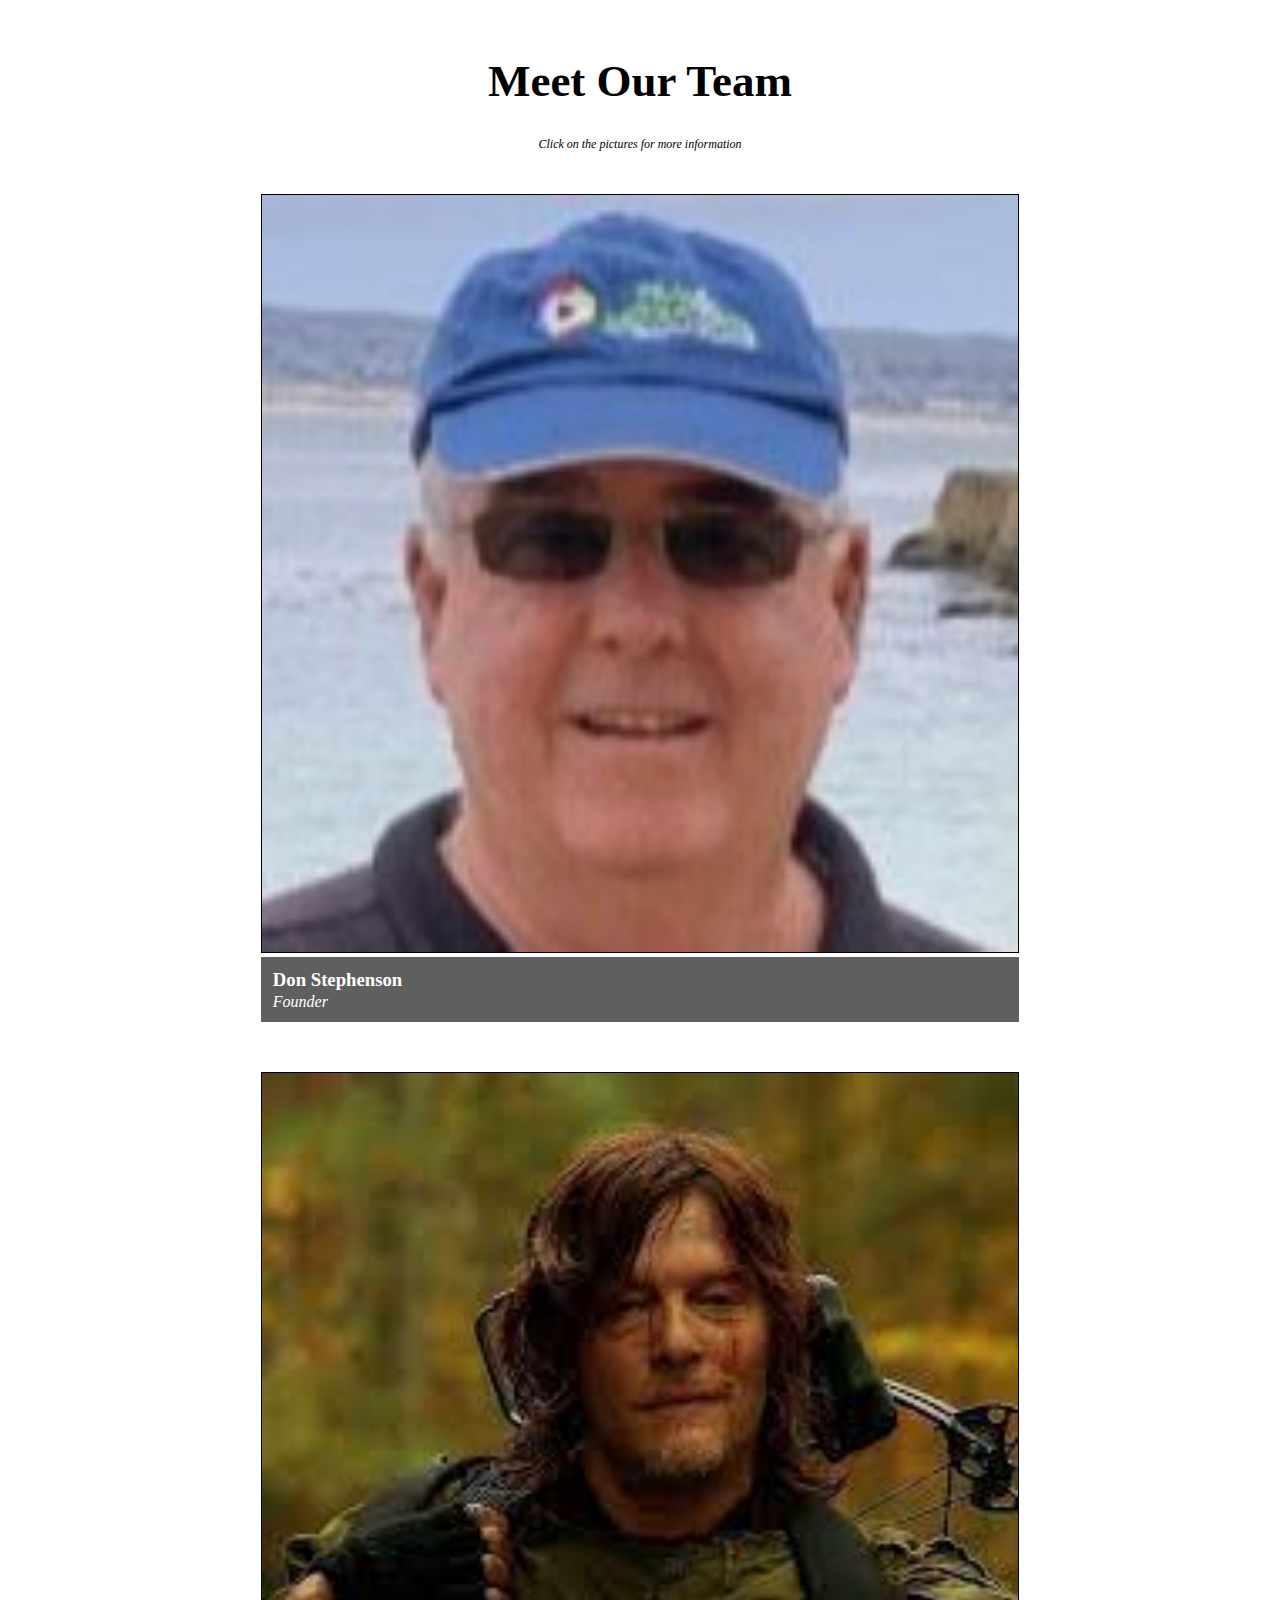
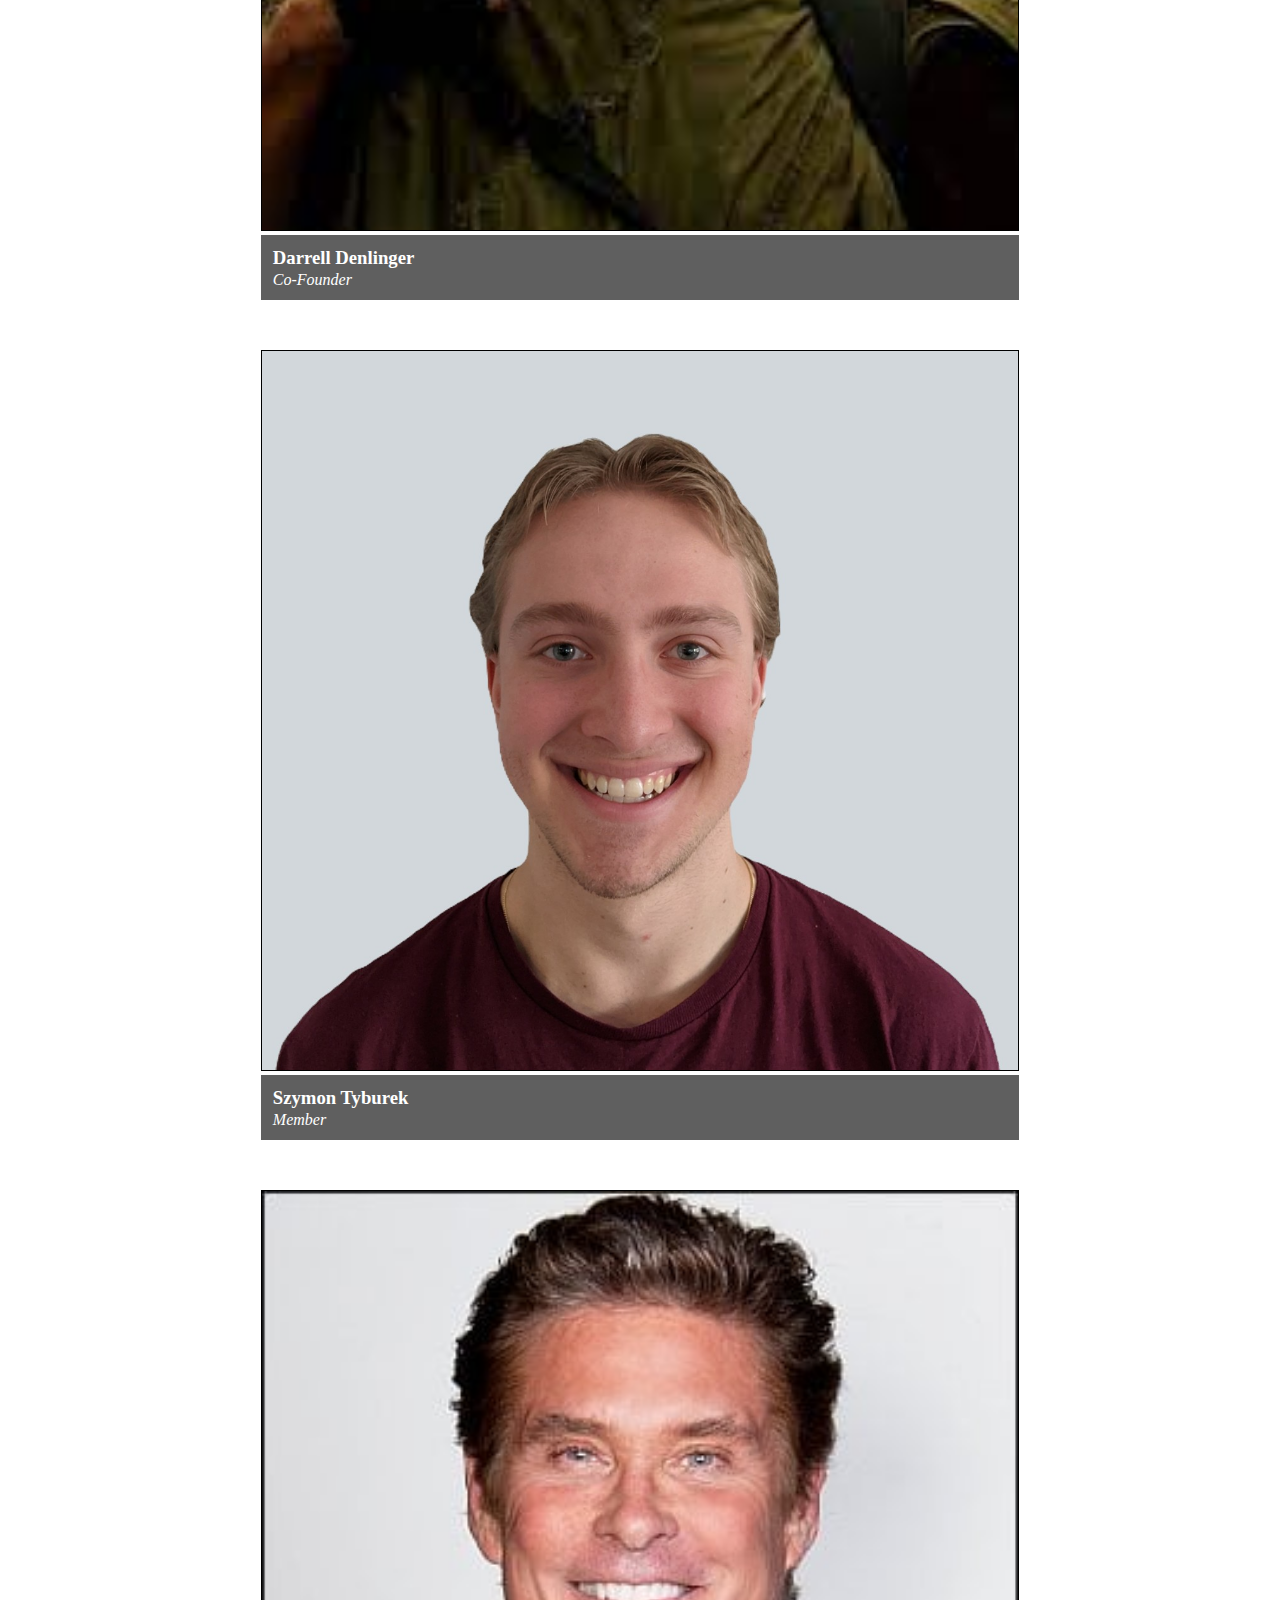
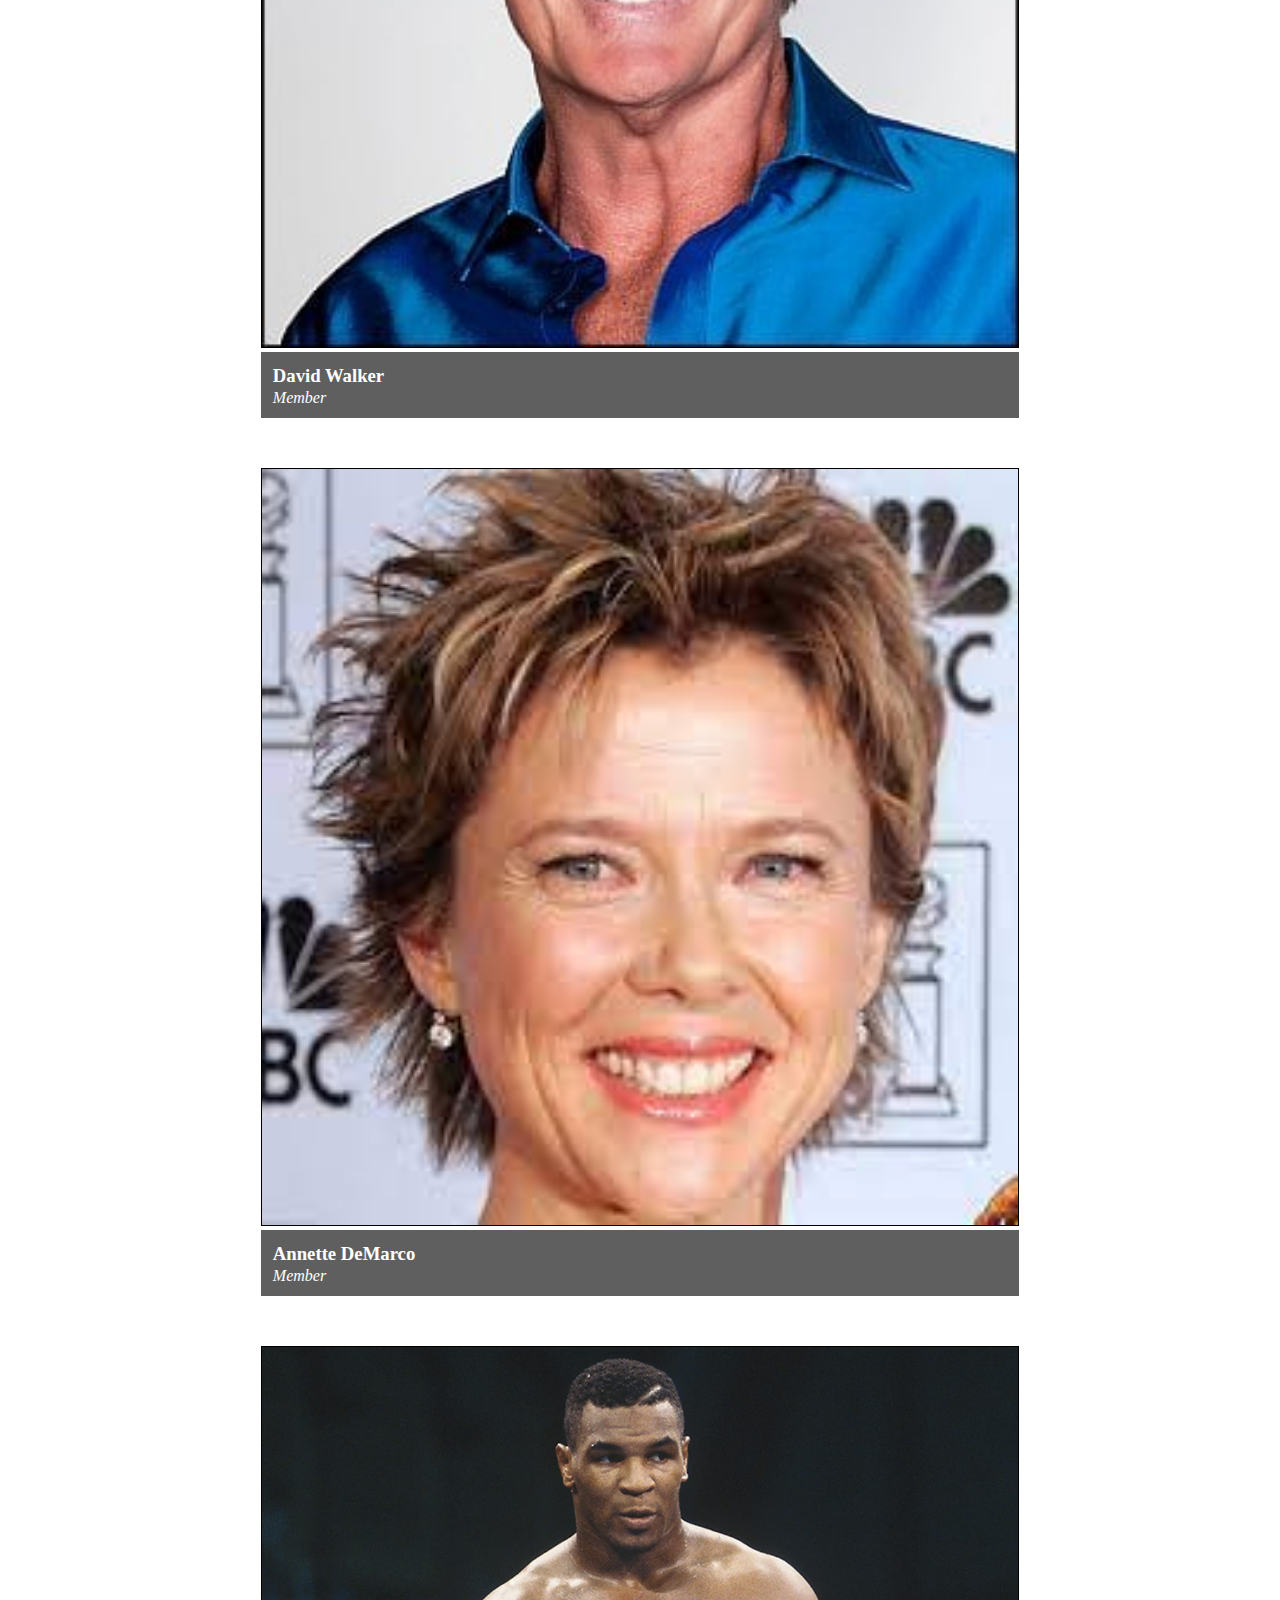
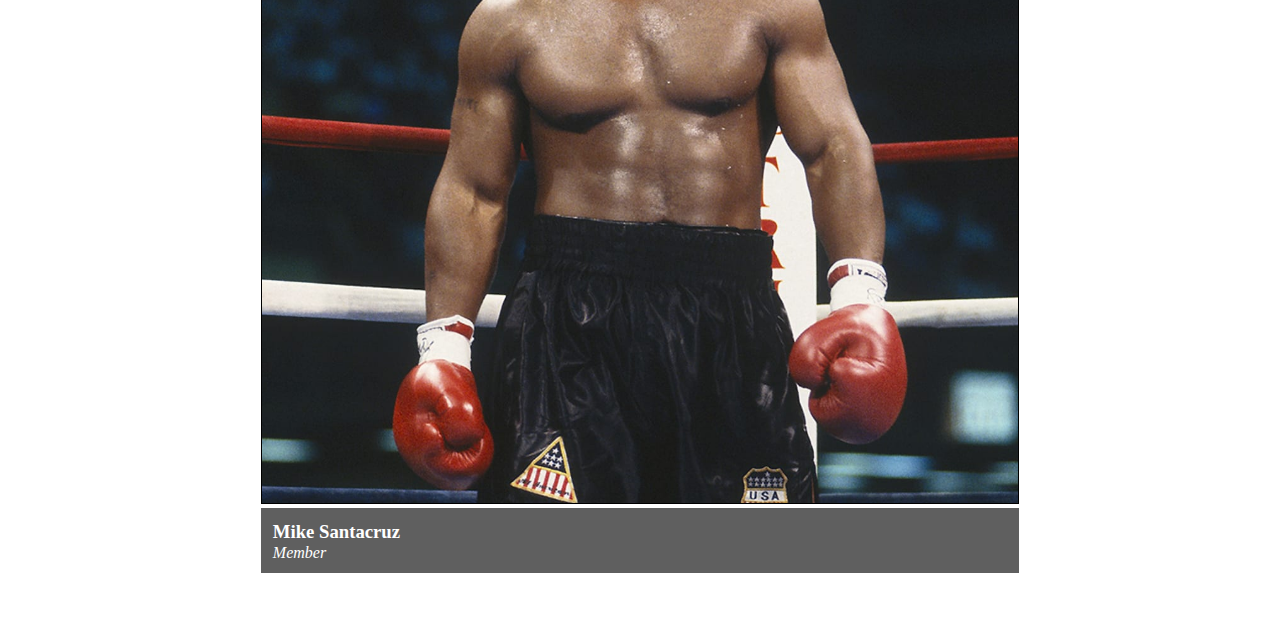
==== index.html @ 4d4e944c "updated format for small screen devices and added more members" ====
<!DOCTYPE html>
<html lang="en">
<head>
  <meta charset="UTF-8">
  <meta name="viewport" content="width=device-width, initial-scale=1.0">
  <meta http-equiv="X-UA-Compatible" content="ie=edge">
  <title>Modal</title>
  <link href="index.css" rel="stylesheet">
  <script defer src="index.js"></script>
</head>
<body>

  <section class="header">
    <h1>Meet Our Team</h1>
    <p>Click on the pictures for more information</p>
  </section>

  <section>
    <div class="container">
      <img data-modal-target="#don_s" src="don_s.jfif" alt="">
      <div class="banner">
        <h3>Don Stephenson</h3>
        <p>Founder</p>
      </div>
    </div>
    <div class="modal" id="don_s">
      <div class="modal-header">
        <button data-close-button type="button" class="close-button" name="button">&times;</button>
        <div class="title">Don Stephenson</div>
      </div>
      <div class="modal-body">
        <div class="img">
          <img src="don_s.jfif" alt="">
        </div>
        <p>My information technology experience includes both management and technical delivery, encompassing every significant deployment environment: mainframes, mini's, client/server, mobile devices, embedded systems and cloud services. I am a solution architect, full stack developer and hardware/software integration engineer. My coding experience encompasses proficiency in over 20 languages with high skill in C, C++, SQL and JavaScript. The scope of my project experience includes business, science, factory automation, retail,gi healthcare, biomedical and entertainment domains.</p>
        <p>A few notable projects and achievements include:</p>
          <ul>
            <li>Architect, lead developer and project manager of the Kelly Blue Book web site.</li>
            <li>Architect, coder and integration engineer of an electronic health records system for a U.S hospital.</li>
            <li>Architect and developer of a mobile police reporting application for a major U,S, city.</li>
            <li>Framework integration engineer on procurement management system for county of Orange, CA.</li>
            <li>Solution architect and signal processing engineer on AI based automated sonar attendant.</li>
          </ul>
      </div>
    </div>
    <div id="overlay"></div>
  </section>

  <section>
    <div class="container">
      <img data-modal-target="#darrell_d" src="darrell_d.jpg" alt="">
      <div class="banner">
        <h3>Darrell Denlinger</h3>
        <p>Co-Founder</p>
      </div>
    </div>
    <div class="modal" id="darrell_d">
      <div class="modal-header">
        <button data-close-button type="button" class="close-button" name="button">&times;</button>
        <div class="title">Darrell Denlinger</div>
      </div>
      <div class="modal-body">
        <div class="img">
          <img src="darrell_d.jpg" alt="">
        </div>
        <p>A veteran of the software industry, I have worked at the smallest startups and the largest corporations and everything in between. I love technology but I also love solving business problems. The most fun is in the application of the right tools to solve a busines-critical problem and having impact on the business.</p>
        <p>In my previous job at Netflix I was a developer and manager of the team that built the automated encoding platform. We were responsible for most of the media processing at Netflix and the storage for that data. This work was high scale in many dimensions, and mission critical, so it had to be robust.</p>
        <p>I have also worked in diverse areas such as digital mapping, astronomy, advertising, software tools, legal document search and network monitoring. I prefer breadth over depth, but I also never reach my limit of learning enjoyment in any area.</p>
      </div>
    </div>
    <div id="overlay"></div>
  </section>

  <section>
    <div class="container">
      <img data-modal-target="#szymon_t" src="szymon_t.jpg" alt="">
      <div class="banner">
        <h3>Szymon Tyburek</h3>
        <p>Member</p>
      </div>
    </div>
    <div class="modal" id="szymon_t">
      <div class="modal-header">
        <button data-close-button type="button" class="close-button" name="button">&times;</button>
        <div class="title">Szymon Tyburek</div>
      </div>
      <div class="modal-body">
        <div class="img">
          <img src="szymon_t.jpg" alt="">
        </div>
        <p>Hi! I’m Szymon, a recent graduate looking to step foot in the software industry. I graduated with a Certificate in Computer Programming and an Associate of General Studies from Yavapai Community College in March 2023.</p>
        <p>My studies began with the hope of finding a profession I enjoy and am passionate about. Since then, I have been committed to improving my programming skills, and I aim to find a job along the way.</p>
        <p>I’m well versed in various frontend and backend technologies. Since I graduated, I have been focusing on Python, HTML, and CSS. If you’d like to learn more about me and the technical projects I have worked on, take a look at my portfolio: <a href="https://www.szymontyburek.com/" target="newWindow">https://www.szymontyburek.com/</a></p>
      </div>
    </div>
    <div id="overlay"></div>
  </section>

  <section>
    <div class="container">
      <img data-modal-target="#david_w" src="david_w.jpg" alt="">
      <div class="banner">
        <h3>David Walker</h3>
        <p>Member</p>
      </div>
    </div>
    <div class="modal" id="david_w">
      <div class="modal-header">
        <button data-close-button type="button" class="close-button" name="button">&times;</button>
        <div class="title">David Walker</div>
      </div>
      <div class="modal-body">
        <div class="img">
          <img src="david_w.jpg" alt="">
        </div>
        <p>David Walker is one of the original pioneers of the global coworking movement and has been a leader in the industry for 15 years. Two years before WeWork was founded, David co-founded and co-operated one of the first 50 coworking spaces in the world in 2008 in Austin. Today there are 26,000+ spaces globally.</p>
        <p>Currently, David holds multiple roles: Founding Partner of OpenWork Agency, a future of work consultancy for hybrid organizations; Chief Collaboration Officer at CoworkingConsulting.com, a coworking consultancy helping entrepreneurs & real estate developers build coworking spaces; Board Member/Co-Founder of xCommunity.org, a hub for AI enthusiasts; and, most recently, Director of Coworking for Solospace.org, a metaverse platform. For more information on the various projects/initiatives he is involved in, visit <a href="https://davidhwalker.com/" target="newWindow">davidhwalker.com.</a></p>
        <p>Born and raised in the Lonestar State and a graduate of The University of Texas at Austin, Walker has spent most of his life there, but has also lived throughout Mexico, and is now settled in Prescott, Arizona with his wife and two sons.  His personal mission is to help evolve outdated models of work into dynamic ecosystems of collaboration. </p>
      </div>
    </div>
    <div id="overlay"></div>
  </section>

  <section>
    <div class="container">
      <img data-modal-target="#annette_d" src="annette_d.jpg" alt="">
      <div class="banner">
        <h3>Annette DeMarco</h3>
        <p>Member</p>
      </div>
    </div>
    <div class="modal" id="annette_d">
      <div class="modal-header">
        <button data-close-button type="button" class="close-button" name="button">&times;</button>
        <div class="title">Annette DeMarco</div>
      </div>
      <div class="modal-body">
        <div class="img">
          <img src="annette_d.jpg" alt="">
        </div>
        <p>Lorem ipsum dolor sit amet, consectetur adipiscing elit, sed do eiusmod tempor incididunt ut labore et dolore magna aliqua. Ut enim ad minim veniam, quis nostrud exercitation ullamco laboris nisi ut aliquip ex ea commodo consequat. Duis aute irure dolor in reprehenderit in voluptate velit esse cillum dolore eu fugiat nulla pariatur. Excepteur sint occaecat cupidatat non proident, sunt in culpa qui officia deserunt mollit anim id est laborum.</p>
        <p>Lorem ipsum dolor sit amet, consectetur adipiscing elit, sed do eiusmod tempor incididunt ut labore et dolore magna aliqua. Ut enim ad minim veniam, quis nostrud exercitation ullamco laboris nisi ut aliquip ex ea commodo consequat. Duis aute irure dolor in reprehenderit in voluptate velit esse cillum dolore eu fugiat nulla pariatur. Excepteur sint occaecat cupidatat non proident, sunt in culpa qui officia deserunt mollit anim id est laborum.</p>
        <p>Lorem ipsum dolor sit amet, consectetur adipiscing elit, sed do eiusmod tempor incididunt ut labore et dolore magna aliqua. Ut enim ad minim veniam, quis nostrud exercitation ullamco laboris nisi ut aliquip ex ea commodo consequat. Duis aute irure dolor in reprehenderit in voluptate velit esse cillum dolore eu fugiat nulla pariatur. Excepteur sint occaecat cupidatat non proident, sunt in culpa qui officia deserunt mollit anim id est laborum.</p>
      </div>
    </div>
    <div id="overlay"></div>
  </section>

  <section>
    <div class="container">
      <img data-modal-target="#mike_s" src="mike_s.jpg" alt="">
      <div class="banner">
        <h3>Mike Santacruz</h3>
        <p>Member</p>
      </div>
    </div>
    <div class="modal" id="mike_s">
      <div class="modal-header">
        <button data-close-button type="button" class="close-button" name="button">&times;</button>
        <div class="title">Mike Santacruz</div>
      </div>
      <div class="modal-body">
        <div class="img">
          <img src="mike_s.jpg" alt="">
        </div>
        <p>Lorem ipsum dolor sit amet, consectetur adipiscing elit, sed do eiusmod tempor incididunt ut labore et dolore magna aliqua. Ut enim ad minim veniam, quis nostrud exercitation ullamco laboris nisi ut aliquip ex ea commodo consequat. Duis aute irure dolor in reprehenderit in voluptate velit esse cillum dolore eu fugiat nulla pariatur. Excepteur sint occaecat cupidatat non proident, sunt in culpa qui officia deserunt mollit anim id est laborum.</p>
        <p>Lorem ipsum dolor sit amet, consectetur adipiscing elit, sed do eiusmod tempor incididunt ut labore et dolore magna aliqua. Ut enim ad minim veniam, quis nostrud exercitation ullamco laboris nisi ut aliquip ex ea commodo consequat. Duis aute irure dolor in reprehenderit in voluptate velit esse cillum dolore eu fugiat nulla pariatur. Excepteur sint occaecat cupidatat non proident, sunt in culpa qui officia deserunt mollit anim id est laborum.</p>
        <p>Lorem ipsum dolor sit amet, consectetur adipiscing elit, sed do eiusmod tempor incididunt ut labore et dolore magna aliqua. Ut enim ad minim veniam, quis nostrud exercitation ullamco laboris nisi ut aliquip ex ea commodo consequat. Duis aute irure dolor in reprehenderit in voluptate velit esse cillum dolore eu fugiat nulla pariatur. Excepteur sint occaecat cupidatat non proident, sunt in culpa qui officia deserunt mollit anim id est laborum.</p>
      </div>
    </div>
    <div id="overlay"></div>
  </section>

</body>
</html>
---- index.css ----
h1{
  font-size: 45px;
  padding-top: 25px;
  text-align: center;
}

.header p{
  font-size: 12px;
  font-style: italic;
  text-align: center;
  padding-bottom: 30px;
}

*, *::after, *::before {
  box-sizing: border-box;
}

.container img{
  width: 100%;
  height: auto;
}

  img{
    border: 1px solid black;q
  }

.container {
  width: 60%;
  height: 60%;
  text-align: center;
  margin-left: auto;
  margin-right: auto;
  margin-bottom: 50px;
}

.banner {
  width: 100%;
  height: auto;
  text-align: left;
  line-height: 3px;
  padding: 3px 12px;
  color: white;
  background-color: #5f5f5f;
}

.banner p {
  font-style: italic;
}

.modal {
  position: fixed;
  top: 50%;
  left: 50%;
  transform: translate(-50%, -50%) scale(0);
  /*transform: translate(-50%, -50%);*/ /*delete after designing modal*/
  transition: 200ms ease-in-out;
  border: 1px solid black;
  border-radius: 10px;
  z-index: 10;
  background-color: white;
  width: 100%;
  overflow: auto;

  /*delete after designing modal
  max-height: 100%;
  overflow-y: auto;
  */
}

.modal.active {
  transform: translate(-50%, -50%) scale(1);
  max-height: 100%;
  overflow-y: auto;
}

.modal-header {
  padding: 10px 15px;
  text-align: center;
  z-index: 1;
  position: relative;
  padding-bottom: 18px;
}

.modal-header:before{
  content : "";
  position: absolute;
  left: 5%;
  bottom: 0;
  height: 1px;
  width: 90%;
  border-bottom: 2px solid black;
  margin-left: auto;
  margin-right: auto;
}

.modal-header .title {
  content: "";
  font-size: 30px;
  font-weight: bold;
}

.modal-header .close-button {
  cursor: pointer;
  border: none;
  outline: none;
  background: none;
  font-size: 65px;
  font-weight: bold;
}

.modal-body {
  padding: 10px 20px;
  line-height: 25px;
}

.modal-body .img{
  text-align: center;
  padding-top: 20px;
}

.img img{
  width: 50%;
  height: 50%;
}

#overlay {
  position: fixed;
  opacity: 0;
  transition: 200ms ease-in-out;
  top: 0;
  left: 0;
  right: 0;
  bottom: 0;
  background-color: rgba(0, 0, 0, .5);
  pointer-events: none;
}

#overlay.active {
  opacity: 1;
  pointer-events: all;
}
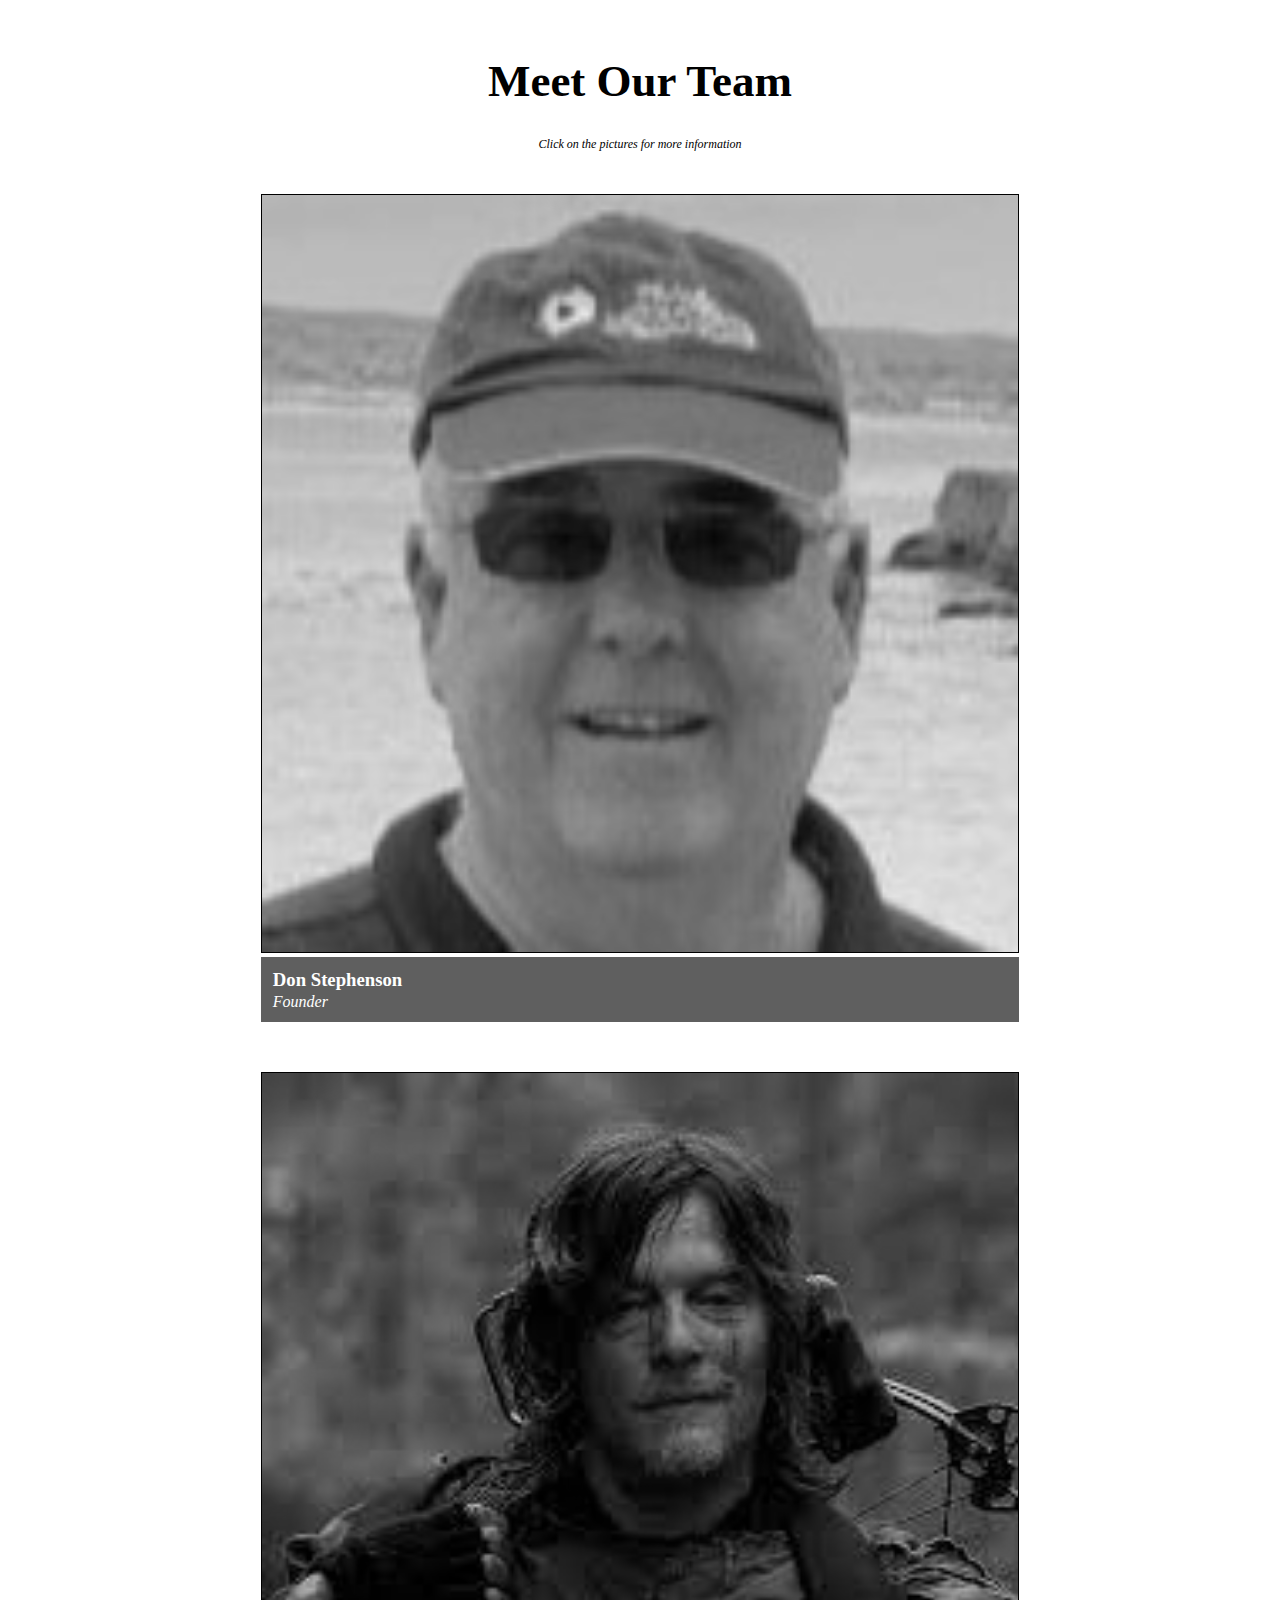
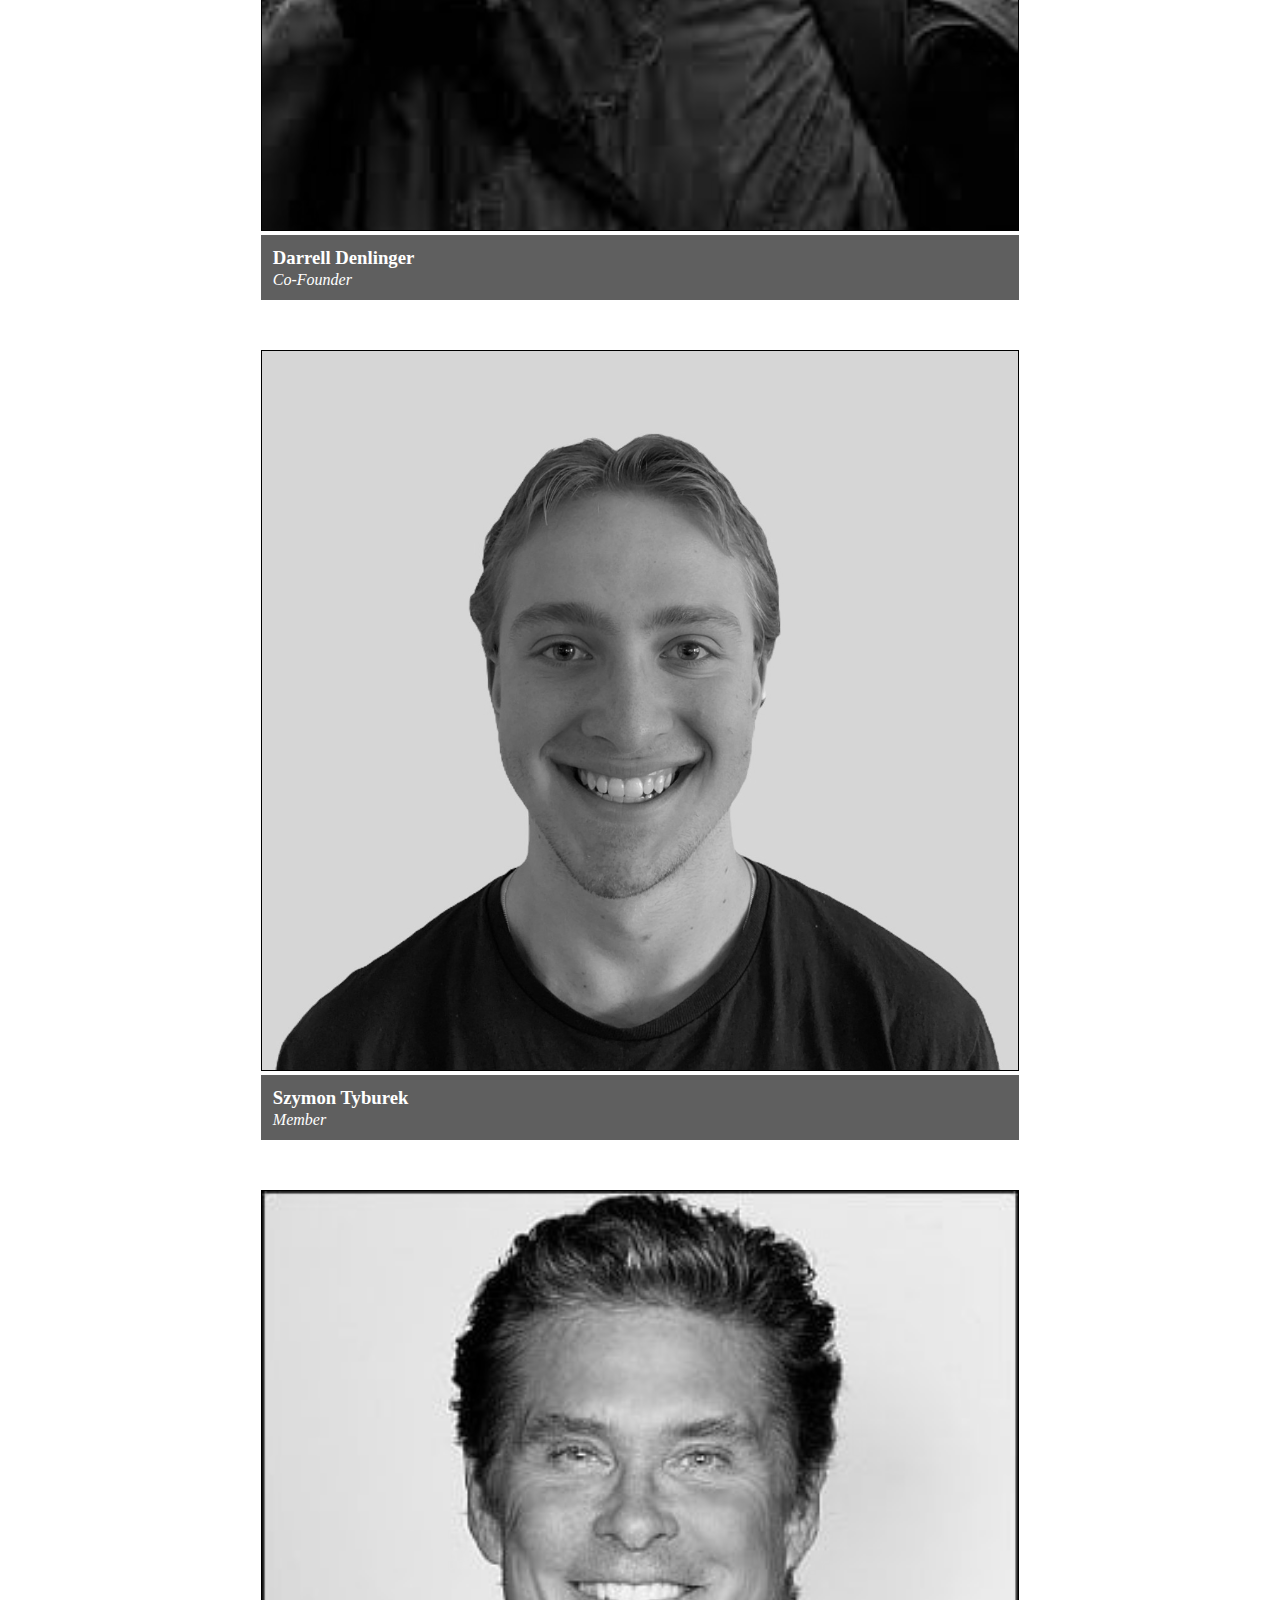
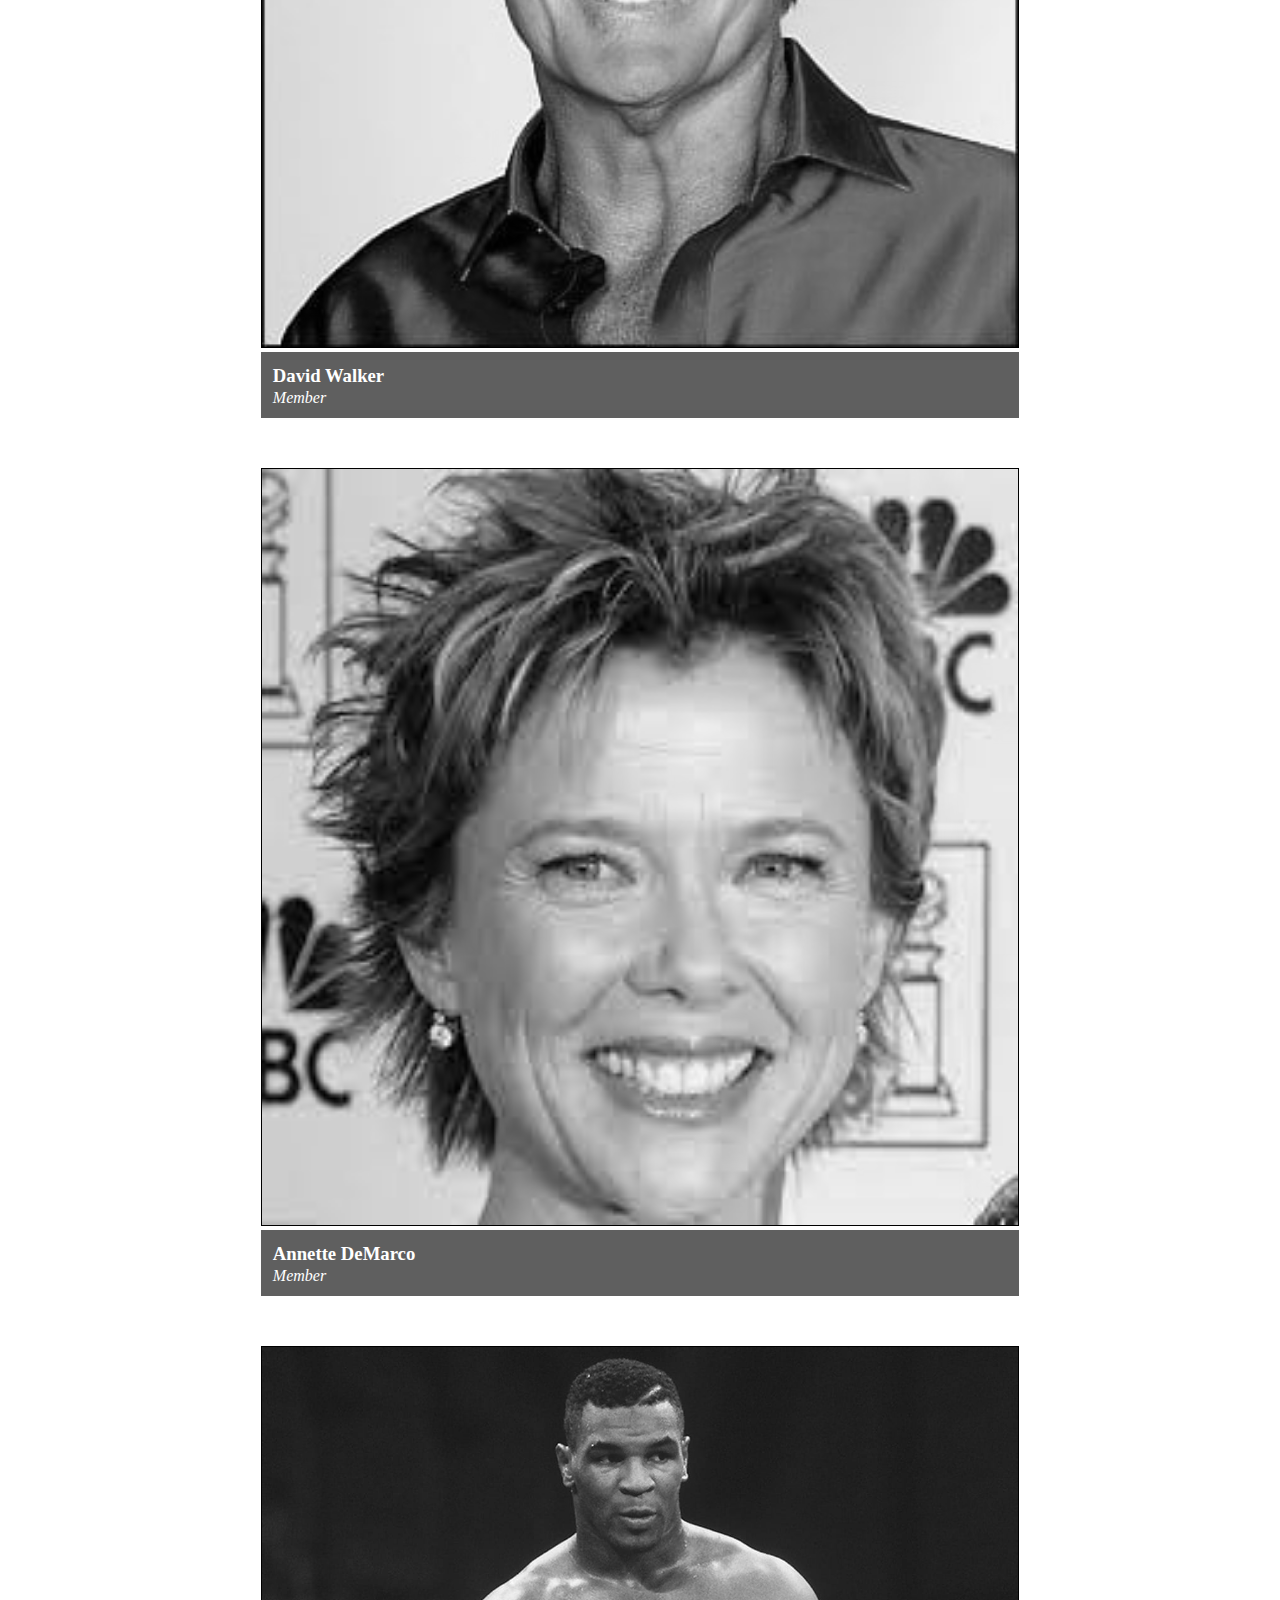
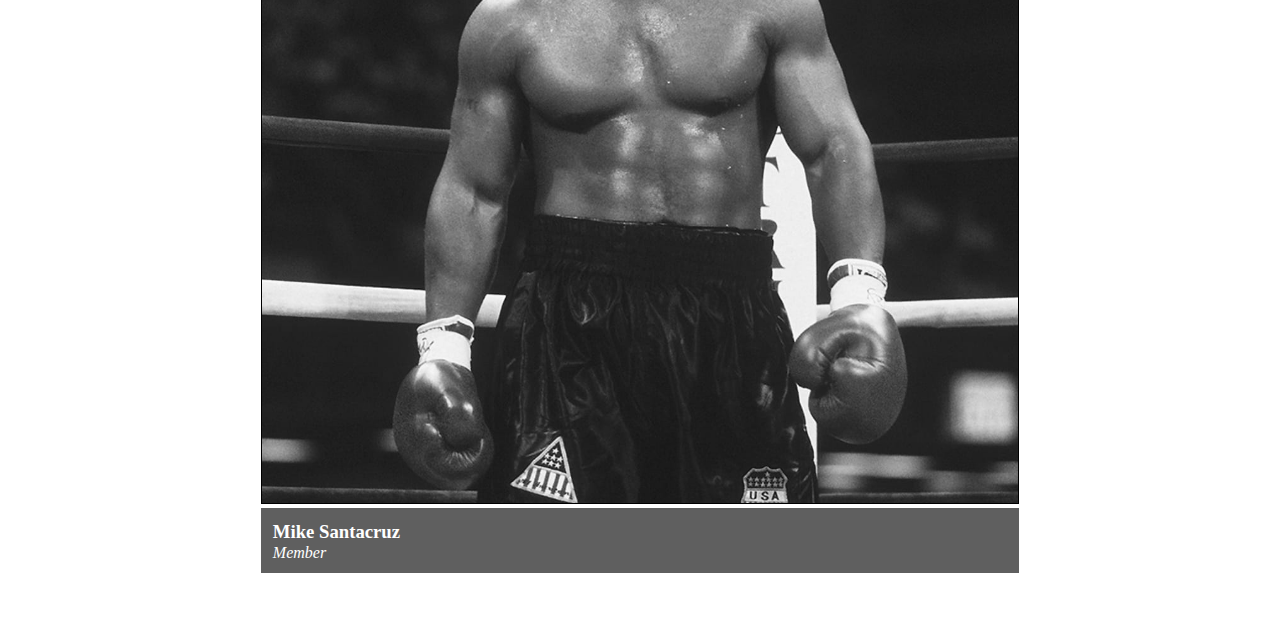
==== commit 69fe5433: "images are in black and white for the main page, and in color for the pop-ups" ====
--- a/index.html
+++ b/index.html
@@ -17,7 +17,7 @@
 
   <section>
     <div class="container">
-      <img data-modal-target="#don_s" src="don_s.jfif" alt="">
+      <img class="black&white" data-modal-target="#don_s" src="don_s.jfif" alt="">
       <div class="banner">
         <h3>Don Stephenson</h3>
         <p>Founder</p>
--- a/index.css
+++ b/index.css
@@ -18,6 +18,8 @@
 .container img{
   width: 100%;
   height: auto;
+  -webkit-filter: grayscale(100%); /* Safari 6.0 - 9.0 */
+  filter: grayscale(100%);
 }
 
   img{
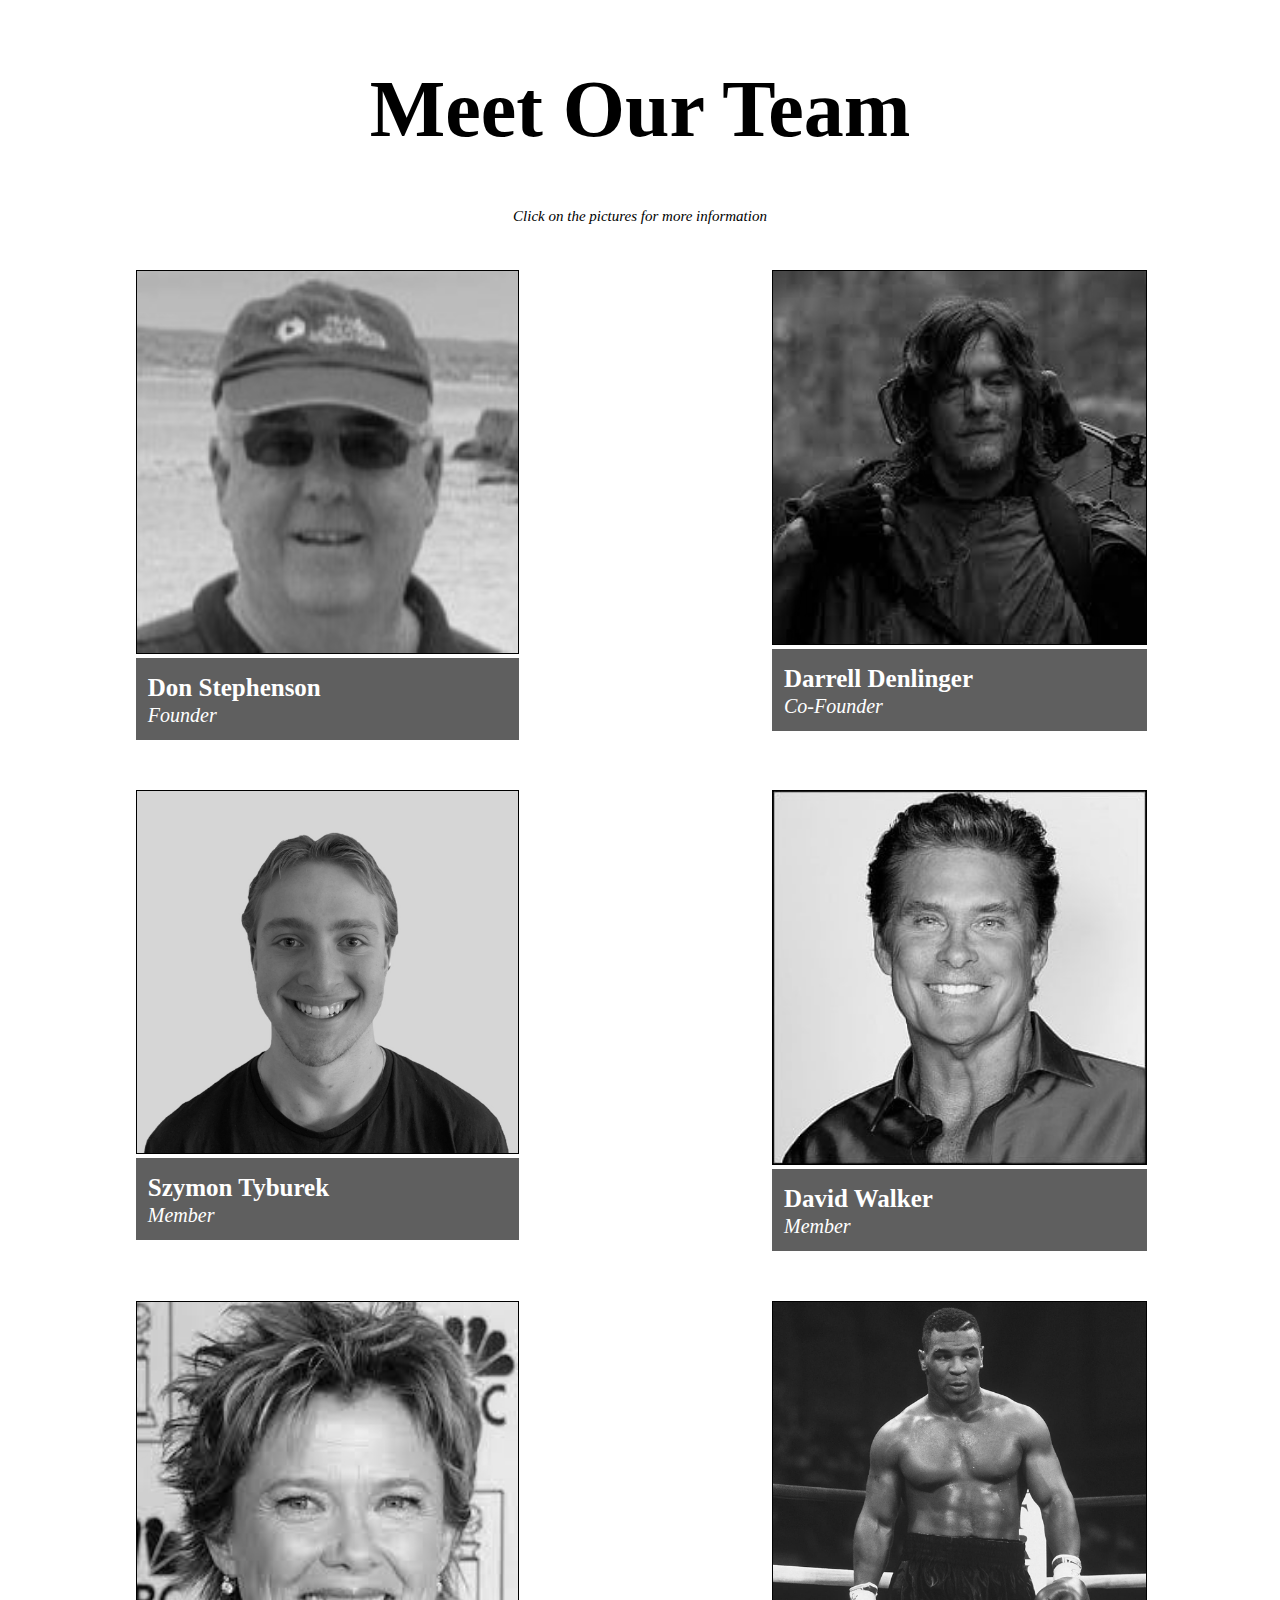
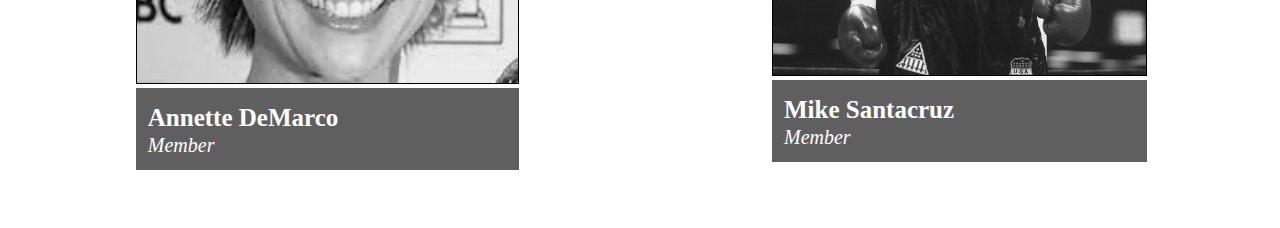
==== commit fea1ed64: "fully responsive web design for small screens and tablets" ====
--- a/index.html
+++ b/index.html
@@ -15,161 +15,163 @@
     <p>Click on the pictures for more information</p>
   </section>
 
-  <section>
-    <div class="container">
-      <img class="black&white" data-modal-target="#don_s" src="don_s.jfif" alt="">
-      <div class="banner">
-        <h3>Don Stephenson</h3>
-        <p>Founder</p>
+  <div class="grid-container">
+    <section>
+      <div class="container">
+        <img data-modal-target="#don_s" src="don_s.jfif" alt="">
+        <div class="banner">
+          <h3>Don Stephenson</h3>
+          <p>Founder</p>
+        </div>
       </div>
-    </div>
-    <div class="modal" id="don_s">
-      <div class="modal-header">
-        <button data-close-button type="button" class="close-button" name="button">&times;</button>
-        <div class="title">Don Stephenson</div>
+      <div class="modal" id="don_s">
+        <div class="modal-header">
+          <button data-close-button type="button" class="close-button" name="button">&times;</button>
+          <div class="title">Don Stephenson</div>
+        </div>
+        <div class="modal-body">
+          <div class="img">
+            <img src="don_s.jfif" alt="">
+          </div>
+          <p>My information technology experience includes both management and technical delivery, encompassing every significant deployment environment: mainframes, mini's, client/server, mobile devices, embedded systems and cloud services. I am a solution architect, full stack developer and hardware/software integration engineer. My coding experience encompasses proficiency in over 20 languages with high skill in C, C++, SQL and JavaScript. The scope of my project experience includes business, science, factory automation, retail,gi healthcare, biomedical and entertainment domains.</p>
+          <p>A few notable projects and achievements include:</p>
+            <ul>
+              <li>Architect, lead developer and project manager of the Kelly Blue Book web site.</li>
+              <li>Architect, coder and integration engineer of an electronic health records system for a U.S hospital.</li>
+              <li>Architect and developer of a mobile police reporting application for a major U,S, city.</li>
+              <li>Framework integration engineer on procurement management system for county of Orange, CA.</li>
+              <li>Solution architect and signal processing engineer on AI based automated sonar attendant.</li>
+            </ul>
+        </div>
       </div>
-      <div class="modal-body">
-        <div class="img">
-          <img src="don_s.jfif" alt="">
+      <div id="overlay"></div>
+    </section>
+
+    <section>
+      <div class="container">
+        <img data-modal-target="#darrell_d" src="darrell_d.jpg" alt="">
+        <div class="banner">
+          <h3>Darrell Denlinger</h3>
+          <p>Co-Founder</p>
         </div>
-        <p>My information technology experience includes both management and technical delivery, encompassing every significant deployment environment: mainframes, mini's, client/server, mobile devices, embedded systems and cloud services. I am a solution architect, full stack developer and hardware/software integration engineer. My coding experience encompasses proficiency in over 20 languages with high skill in C, C++, SQL and JavaScript. The scope of my project experience includes business, science, factory automation, retail,gi healthcare, biomedical and entertainment domains.</p>
-        <p>A few notable projects and achievements include:</p>
-          <ul>
-            <li>Architect, lead developer and project manager of the Kelly Blue Book web site.</li>
-            <li>Architect, coder and integration engineer of an electronic health records system for a U.S hospital.</li>
-            <li>Architect and developer of a mobile police reporting application for a major U,S, city.</li>
-            <li>Framework integration engineer on procurement management system for county of Orange, CA.</li>
-            <li>Solution architect and signal processing engineer on AI based automated sonar attendant.</li>
-          </ul>
       </div>
-    </div>
-    <div id="overlay"></div>
-  </section>
+      <div class="modal" id="darrell_d">
+        <div class="modal-header">
+          <button data-close-button type="button" class="close-button" name="button">&times;</button>
+          <div class="title">Darrell Denlinger</div>
+        </div>
+        <div class="modal-body">
+          <div class="img">
+            <img src="darrell_d.jpg" alt="">
+          </div>
+          <p>A veteran of the software industry, I have worked at the smallest startups and the largest corporations and everything in between. I love technology but I also love solving business problems. The most fun is in the application of the right tools to solve a busines-critical problem and having impact on the business.</p>
+          <p>In my previous job at Netflix I was a developer and manager of the team that built the automated encoding platform. We were responsible for most of the media processing at Netflix and the storage for that data. This work was high scale in many dimensions, and mission critical, so it had to be robust.</p>
+          <p>I have also worked in diverse areas such as digital mapping, astronomy, advertising, software tools, legal document search and network monitoring. I prefer breadth over depth, but I also never reach my limit of learning enjoyment in any area.</p>
+        </div>
+      </div>
+      <div id="overlay"></div>
+    </section>
 
-  <section>
-    <div class="container">
-      <img data-modal-target="#darrell_d" src="darrell_d.jpg" alt="">
-      <div class="banner">
-        <h3>Darrell Denlinger</h3>
-        <p>Co-Founder</p>
+    <section>
+      <div class="container">
+        <img data-modal-target="#szymon_t" src="szymon_t.jpg" alt="">
+        <div class="banner">
+          <h3>Szymon Tyburek</h3>
+          <p>Member</p>
+        </div>
       </div>
-    </div>
-    <div class="modal" id="darrell_d">
-      <div class="modal-header">
-        <button data-close-button type="button" class="close-button" name="button">&times;</button>
-        <div class="title">Darrell Denlinger</div>
+      <div class="modal" id="szymon_t">
+        <div class="modal-header">
+          <button data-close-button type="button" class="close-button" name="button">&times;</button>
+          <div class="title">Szymon Tyburek</div>
+        </div>
+        <div class="modal-body">
+          <div class="img">
+            <img src="szymon_t.jpg" alt="">
+          </div>
+          <p>Hi! I’m Szymon, a recent graduate looking to step foot in the software industry. I graduated with a Certificate in Computer Programming and an Associate of General Studies from Yavapai Community College in March 2023.</p>
+          <p>My studies began with the hope of finding a profession I enjoy and am passionate about. Since then, I have been committed to improving my programming skills, and I aim to find a job along the way.</p>
+          <p>I’m well versed in various frontend and backend technologies. Since I graduated, I have been focusing on Python, HTML, and CSS. If you’d like to learn more about me and the technical projects I have worked on, take a look at my portfolio: <a href="https://www.szymontyburek.com/" target="newWindow">https://www.szymontyburek.com/</a></p>
+        </div>
       </div>
-      <div class="modal-body">
-        <div class="img">
-          <img src="darrell_d.jpg" alt="">
+      <div id="overlay"></div>
+    </section>
+
+    <section>
+      <div class="container">
+        <img data-modal-target="#david_w" src="david_w.jpg" alt="">
+        <div class="banner">
+          <h3>David Walker</h3>
+          <p>Member</p>
         </div>
-        <p>A veteran of the software industry, I have worked at the smallest startups and the largest corporations and everything in between. I love technology but I also love solving business problems. The most fun is in the application of the right tools to solve a busines-critical problem and having impact on the business.</p>
-        <p>In my previous job at Netflix I was a developer and manager of the team that built the automated encoding platform. We were responsible for most of the media processing at Netflix and the storage for that data. This work was high scale in many dimensions, and mission critical, so it had to be robust.</p>
-        <p>I have also worked in diverse areas such as digital mapping, astronomy, advertising, software tools, legal document search and network monitoring. I prefer breadth over depth, but I also never reach my limit of learning enjoyment in any area.</p>
       </div>
-    </div>
-    <div id="overlay"></div>
-  </section>
+      <div class="modal" id="david_w">
+        <div class="modal-header">
+          <button data-close-button type="button" class="close-button" name="button">&times;</button>
+          <div class="title">David Walker</div>
+        </div>
+        <div class="modal-body">
+          <div class="img">
+            <img src="david_w.jpg" alt="">
+          </div>
+          <p>David Walker is one of the original pioneers of the global coworking movement and has been a leader in the industry for 15 years. Two years before WeWork was founded, David co-founded and co-operated one of the first 50 coworking spaces in the world in 2008 in Austin. Today there are 26,000+ spaces globally.</p>
+          <p>Currently, David holds multiple roles: Founding Partner of OpenWork Agency, a future of work consultancy for hybrid organizations; Chief Collaboration Officer at CoworkingConsulting.com, a coworking consultancy helping entrepreneurs & real estate developers build coworking spaces; Board Member/Co-Founder of xCommunity.org, a hub for AI enthusiasts; and, most recently, Director of Coworking for Solospace.org, a metaverse platform. For more information on the various projects/initiatives he is involved in, visit <a href="https://davidhwalker.com/" target="newWindow">davidhwalker.com.</a></p>
+          <p>Born and raised in the Lonestar State and a graduate of The University of Texas at Austin, Walker has spent most of his life there, but has also lived throughout Mexico, and is now settled in Prescott, Arizona with his wife and two sons.  His personal mission is to help evolve outdated models of work into dynamic ecosystems of collaboration. </p>
+        </div>
+      </div>
+      <div id="overlay"></div>
+    </section>
 
-  <section>
-    <div class="container">
-      <img data-modal-target="#szymon_t" src="szymon_t.jpg" alt="">
-      <div class="banner">
-        <h3>Szymon Tyburek</h3>
-        <p>Member</p>
+    <section>
+      <div class="container">
+        <img data-modal-target="#annette_d" src="annette_d.jpg" alt="">
+        <div class="banner">
+          <h3>Annette DeMarco</h3>
+          <p>Member</p>
+        </div>
       </div>
-    </div>
-    <div class="modal" id="szymon_t">
-      <div class="modal-header">
-        <button data-close-button type="button" class="close-button" name="button">&times;</button>
-        <div class="title">Szymon Tyburek</div>
+      <div class="modal" id="annette_d">
+        <div class="modal-header">
+          <button data-close-button type="button" class="close-button" name="button">&times;</button>
+          <div class="title">Annette DeMarco</div>
+        </div>
+        <div class="modal-body">
+          <div class="img">
+            <img src="annette_d.jpg" alt="">
+          </div>
+          <p>Lorem ipsum dolor sit amet, consectetur adipiscing elit, sed do eiusmod tempor incididunt ut labore et dolore magna aliqua. Ut enim ad minim veniam, quis nostrud exercitation ullamco laboris nisi ut aliquip ex ea commodo consequat. Duis aute irure dolor in reprehenderit in voluptate velit esse cillum dolore eu fugiat nulla pariatur. Excepteur sint occaecat cupidatat non proident, sunt in culpa qui officia deserunt mollit anim id est laborum.</p>
+          <p>Lorem ipsum dolor sit amet, consectetur adipiscing elit, sed do eiusmod tempor incididunt ut labore et dolore magna aliqua. Ut enim ad minim veniam, quis nostrud exercitation ullamco laboris nisi ut aliquip ex ea commodo consequat. Duis aute irure dolor in reprehenderit in voluptate velit esse cillum dolore eu fugiat nulla pariatur. Excepteur sint occaecat cupidatat non proident, sunt in culpa qui officia deserunt mollit anim id est laborum.</p>
+          <p>Lorem ipsum dolor sit amet, consectetur adipiscing elit, sed do eiusmod tempor incididunt ut labore et dolore magna aliqua. Ut enim ad minim veniam, quis nostrud exercitation ullamco laboris nisi ut aliquip ex ea commodo consequat. Duis aute irure dolor in reprehenderit in voluptate velit esse cillum dolore eu fugiat nulla pariatur. Excepteur sint occaecat cupidatat non proident, sunt in culpa qui officia deserunt mollit anim id est laborum.</p>
+        </div>
       </div>
-      <div class="modal-body">
-        <div class="img">
-          <img src="szymon_t.jpg" alt="">
+      <div id="overlay"></div>
+    </section>
+
+    <section>
+      <div class="container">
+        <img data-modal-target="#mike_s" src="mike_s.jpg" alt="">
+        <div class="banner">
+          <h3>Mike Santacruz</h3>
+          <p>Member</p>
         </div>
-        <p>Hi! I’m Szymon, a recent graduate looking to step foot in the software industry. I graduated with a Certificate in Computer Programming and an Associate of General Studies from Yavapai Community College in March 2023.</p>
-        <p>My studies began with the hope of finding a profession I enjoy and am passionate about. Since then, I have been committed to improving my programming skills, and I aim to find a job along the way.</p>
-        <p>I’m well versed in various frontend and backend technologies. Since I graduated, I have been focusing on Python, HTML, and CSS. If you’d like to learn more about me and the technical projects I have worked on, take a look at my portfolio: <a href="https://www.szymontyburek.com/" target="newWindow">https://www.szymontyburek.com/</a></p>
       </div>
-    </div>
-    <div id="overlay"></div>
-  </section>
-
-  <section>
-    <div class="container">
-      <img data-modal-target="#david_w" src="david_w.jpg" alt="">
-      <div class="banner">
-        <h3>David Walker</h3>
-        <p>Member</p>
+      <div class="modal" id="mike_s">
+        <div class="modal-header">
+          <button data-close-button type="button" class="close-button" name="button">&times;</button>
+          <div class="title">Mike Santacruz</div>
+        </div>
+        <div class="modal-body">
+          <div class="img">
+            <img src="mike_s.jpg" alt="">
+          </div>
+          <p>Lorem ipsum dolor sit amet, consectetur adipiscing elit, sed do eiusmod tempor incididunt ut labore et dolore magna aliqua. Ut enim ad minim veniam, quis nostrud exercitation ullamco laboris nisi ut aliquip ex ea commodo consequat. Duis aute irure dolor in reprehenderit in voluptate velit esse cillum dolore eu fugiat nulla pariatur. Excepteur sint occaecat cupidatat non proident, sunt in culpa qui officia deserunt mollit anim id est laborum.</p>
+          <p>Lorem ipsum dolor sit amet, consectetur adipiscing elit, sed do eiusmod tempor incididunt ut labore et dolore magna aliqua. Ut enim ad minim veniam, quis nostrud exercitation ullamco laboris nisi ut aliquip ex ea commodo consequat. Duis aute irure dolor in reprehenderit in voluptate velit esse cillum dolore eu fugiat nulla pariatur. Excepteur sint occaecat cupidatat non proident, sunt in culpa qui officia deserunt mollit anim id est laborum.</p>
+          <p>Lorem ipsum dolor sit amet, consectetur adipiscing elit, sed do eiusmod tempor incididunt ut labore et dolore magna aliqua. Ut enim ad minim veniam, quis nostrud exercitation ullamco laboris nisi ut aliquip ex ea commodo consequat. Duis aute irure dolor in reprehenderit in voluptate velit esse cillum dolore eu fugiat nulla pariatur. Excepteur sint occaecat cupidatat non proident, sunt in culpa qui officia deserunt mollit anim id est laborum.</p>
+        </div>
       </div>
-    </div>
-    <div class="modal" id="david_w">
-      <div class="modal-header">
-        <button data-close-button type="button" class="close-button" name="button">&times;</button>
-        <div class="title">David Walker</div>
-      </div>
-      <div class="modal-body">
-        <div class="img">
-          <img src="david_w.jpg" alt="">
-        </div>
-        <p>David Walker is one of the original pioneers of the global coworking movement and has been a leader in the industry for 15 years. Two years before WeWork was founded, David co-founded and co-operated one of the first 50 coworking spaces in the world in 2008 in Austin. Today there are 26,000+ spaces globally.</p>
-        <p>Currently, David holds multiple roles: Founding Partner of OpenWork Agency, a future of work consultancy for hybrid organizations; Chief Collaboration Officer at CoworkingConsulting.com, a coworking consultancy helping entrepreneurs & real estate developers build coworking spaces; Board Member/Co-Founder of xCommunity.org, a hub for AI enthusiasts; and, most recently, Director of Coworking for Solospace.org, a metaverse platform. For more information on the various projects/initiatives he is involved in, visit <a href="https://davidhwalker.com/" target="newWindow">davidhwalker.com.</a></p>
-        <p>Born and raised in the Lonestar State and a graduate of The University of Texas at Austin, Walker has spent most of his life there, but has also lived throughout Mexico, and is now settled in Prescott, Arizona with his wife and two sons.  His personal mission is to help evolve outdated models of work into dynamic ecosystems of collaboration. </p>
-      </div>
-    </div>
-    <div id="overlay"></div>
-  </section>
-
-  <section>
-    <div class="container">
-      <img data-modal-target="#annette_d" src="annette_d.jpg" alt="">
-      <div class="banner">
-        <h3>Annette DeMarco</h3>
-        <p>Member</p>
-      </div>
-    </div>
-    <div class="modal" id="annette_d">
-      <div class="modal-header">
-        <button data-close-button type="button" class="close-button" name="button">&times;</button>
-        <div class="title">Annette DeMarco</div>
-      </div>
-      <div class="modal-body">
-        <div class="img">
-          <img src="annette_d.jpg" alt="">
-        </div>
-        <p>Lorem ipsum dolor sit amet, consectetur adipiscing elit, sed do eiusmod tempor incididunt ut labore et dolore magna aliqua. Ut enim ad minim veniam, quis nostrud exercitation ullamco laboris nisi ut aliquip ex ea commodo consequat. Duis aute irure dolor in reprehenderit in voluptate velit esse cillum dolore eu fugiat nulla pariatur. Excepteur sint occaecat cupidatat non proident, sunt in culpa qui officia deserunt mollit anim id est laborum.</p>
-        <p>Lorem ipsum dolor sit amet, consectetur adipiscing elit, sed do eiusmod tempor incididunt ut labore et dolore magna aliqua. Ut enim ad minim veniam, quis nostrud exercitation ullamco laboris nisi ut aliquip ex ea commodo consequat. Duis aute irure dolor in reprehenderit in voluptate velit esse cillum dolore eu fugiat nulla pariatur. Excepteur sint occaecat cupidatat non proident, sunt in culpa qui officia deserunt mollit anim id est laborum.</p>
-        <p>Lorem ipsum dolor sit amet, consectetur adipiscing elit, sed do eiusmod tempor incididunt ut labore et dolore magna aliqua. Ut enim ad minim veniam, quis nostrud exercitation ullamco laboris nisi ut aliquip ex ea commodo consequat. Duis aute irure dolor in reprehenderit in voluptate velit esse cillum dolore eu fugiat nulla pariatur. Excepteur sint occaecat cupidatat non proident, sunt in culpa qui officia deserunt mollit anim id est laborum.</p>
-      </div>
-    </div>
-    <div id="overlay"></div>
-  </section>
-
-  <section>
-    <div class="container">
-      <img data-modal-target="#mike_s" src="mike_s.jpg" alt="">
-      <div class="banner">
-        <h3>Mike Santacruz</h3>
-        <p>Member</p>
-      </div>
-    </div>
-    <div class="modal" id="mike_s">
-      <div class="modal-header">
-        <button data-close-button type="button" class="close-button" name="button">&times;</button>
-        <div class="title">Mike Santacruz</div>
-      </div>
-      <div class="modal-body">
-        <div class="img">
-          <img src="mike_s.jpg" alt="">
-        </div>
-        <p>Lorem ipsum dolor sit amet, consectetur adipiscing elit, sed do eiusmod tempor incididunt ut labore et dolore magna aliqua. Ut enim ad minim veniam, quis nostrud exercitation ullamco laboris nisi ut aliquip ex ea commodo consequat. Duis aute irure dolor in reprehenderit in voluptate velit esse cillum dolore eu fugiat nulla pariatur. Excepteur sint occaecat cupidatat non proident, sunt in culpa qui officia deserunt mollit anim id est laborum.</p>
-        <p>Lorem ipsum dolor sit amet, consectetur adipiscing elit, sed do eiusmod tempor incididunt ut labore et dolore magna aliqua. Ut enim ad minim veniam, quis nostrud exercitation ullamco laboris nisi ut aliquip ex ea commodo consequat. Duis aute irure dolor in reprehenderit in voluptate velit esse cillum dolore eu fugiat nulla pariatur. Excepteur sint occaecat cupidatat non proident, sunt in culpa qui officia deserunt mollit anim id est laborum.</p>
-        <p>Lorem ipsum dolor sit amet, consectetur adipiscing elit, sed do eiusmod tempor incididunt ut labore et dolore magna aliqua. Ut enim ad minim veniam, quis nostrud exercitation ullamco laboris nisi ut aliquip ex ea commodo consequat. Duis aute irure dolor in reprehenderit in voluptate velit esse cillum dolore eu fugiat nulla pariatur. Excepteur sint occaecat cupidatat non proident, sunt in culpa qui officia deserunt mollit anim id est laborum.</p>
-      </div>
-    </div>
-    <div id="overlay"></div>
-  </section>
+      <div id="overlay"></div>
+    </section>
+  </div>
 
 </body>
 </html>
--- a/index.css
+++ b/index.css
@@ -1,6 +1,6 @@
 h1{
-  font-size: 45px;
-  padding-top: 25px;
+  font-size: 30px;
+  padding-top: 10px;
   text-align: center;
 }
 
@@ -23,12 +23,12 @@
 }
 
   img{
-    border: 1px solid black;q
+    border: 1px solid black;
   }
 
 .container {
-  width: 60%;
-  height: 60%;
+  width: 50%;
+  height: 50%;
   text-align: center;
   margin-left: auto;
   margin-right: auto;
@@ -54,7 +54,6 @@
   top: 50%;
   left: 50%;
   transform: translate(-50%, -50%) scale(0);
-  /*transform: translate(-50%, -50%);*/ /*delete after designing modal*/
   transition: 200ms ease-in-out;
   border: 1px solid black;
   border-radius: 10px;
@@ -62,11 +61,6 @@
   background-color: white;
   width: 100%;
   overflow: auto;
-
-  /*delete after designing modal
-  max-height: 100%;
-  overflow-y: auto;
-  */
 }
 
 .modal.active {
@@ -141,3 +135,71 @@
   opacity: 1;
   pointer-events: all;
 }
+
+@media (min-width: 500px){
+  .container{
+    width: 40%;
+    height: 40%;
+  }
+
+}
+
+@media (min-width: 768px){
+  h1{
+    font-size: 40px;
+  }
+
+  .header p{
+    font-size: 15px;
+  }
+
+  .container{
+    width: 60%;
+    height: 60%;
+  }
+
+  .grid-container{
+    display: grid;
+    grid-template-columns: auto auto;
+  }
+
+  .banner h3{
+    font-size: 25px;
+  }
+
+  .banner p{
+    font-size: 20px;
+  }
+
+  .modal{
+    width: 75%;
+    height: auto;
+    padding: 35px;
+  }
+
+  .modal-header button, .modal-header .title{
+    font-size: 45px;
+  }
+
+  .img img{
+    width: 40%;
+    height: 40%;
+  }
+
+  .modal-body{
+    font-size: 20px;
+    line-height: 40px;
+  }
+}
+
+@media (min-width: 1200px){
+  .header h1{
+    font-size: 80px;
+  }
+
+  /*
+  .modal{
+    transform: translate(-50%, -50%);
+  }
+  */
+}
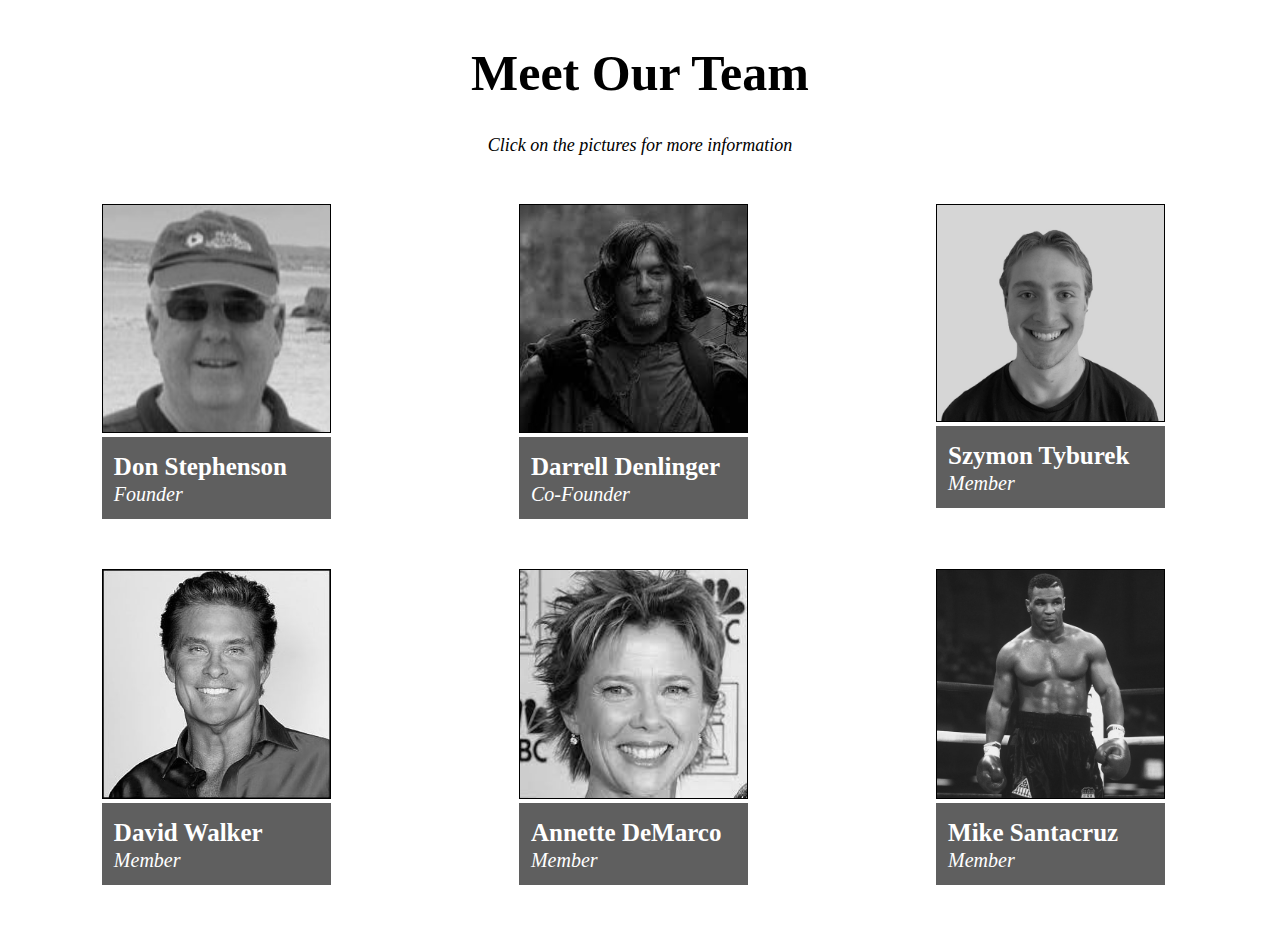
==== commit 75f75b8f: "new modal style after 1500px" ====
--- a/index.html
+++ b/index.html
@@ -157,7 +157,7 @@
       </div>
       <div class="modal" id="mike_s">
         <div class="modal-header">
-          <button data-close-button type="button" class="close-button" name="button">&times;</button>
+          <button data-close-button="#mike_s" type="button" class="close-button" name="button">&times;</button>
           <div class="title">Mike Santacruz</div>
         </div>
         <div class="modal-body">
--- a/index.css
+++ b/index.css
@@ -114,7 +114,7 @@
   padding-top: 20px;
 }
 
-.img img{
+img{
   width: 50%;
   height: 50%;
 }
@@ -177,7 +177,7 @@
     padding: 35px;
   }
 
-  .modal-header button, .modal-header .title{
+  .modal-header .close-button, .modal-header .title{
     font-size: 45px;
   }
 
@@ -194,12 +194,94 @@
 
 @media (min-width: 1200px){
   .header h1{
-    font-size: 80px;
-  }
-
-  /*
-  .modal{
-    transform: translate(-50%, -50%);
-  }
-  */
-}
+    font-size: 50px;
+  }
+
+  .header p{
+    font-size: 18px;
+  }
+
+  .container{
+    width: 55%;
+    height: 55%;
+  }
+
+  .grid-container{
+    grid-template-columns: 33% 33% 33%;
+  }
+
+  /*make picture bigger and give them color on hover*/
+  .container img{
+    transition: 1s ease;
+  }
+
+  .container img:hover{
+    border: 1px solid black;
+
+    filter: grayscale(0%);
+    filter: gray;
+    -webkit-filter: grayscale(0%);
+    filter: none;
+    transition: 1s ease;
+
+    border-radius:50%;
+    transition: 1s ease;
+  }
+
+  .img img{
+    width: 30%;
+    height: 30%;
+  }
+
+  .modal-header .title, .modal-header .close-button{
+    font-size: 60px;
+  }
+}
+
+@media (min-width: 1500px){
+  .container{
+    width: 50%;
+    height: 50%;
+  }
+
+  .grid-container{
+    grid-template-columns: 33% 33% 33%;
+  }
+
+  .banner h3{
+    font-size: 20px;
+  }
+
+  .banner p{
+    font-size: 15px;
+  }
+
+  .modal-header{
+    display: flex;
+    justify-content: space-between;
+    align-items: center;
+    flex-direction: row-reverse;
+  }
+
+  .modal-header:before{
+    left: 0;
+    width: 100%;
+  }
+
+  .img img{
+    width: 110%;
+    height: 110%;
+  }
+
+  .img{
+    float: left;
+    padding: 35px 40px 10px 0px;
+    width: 20%;
+    height: 20%;
+  }
+
+  .modal-body{
+    font-size: 25px;
+  }
+
+}
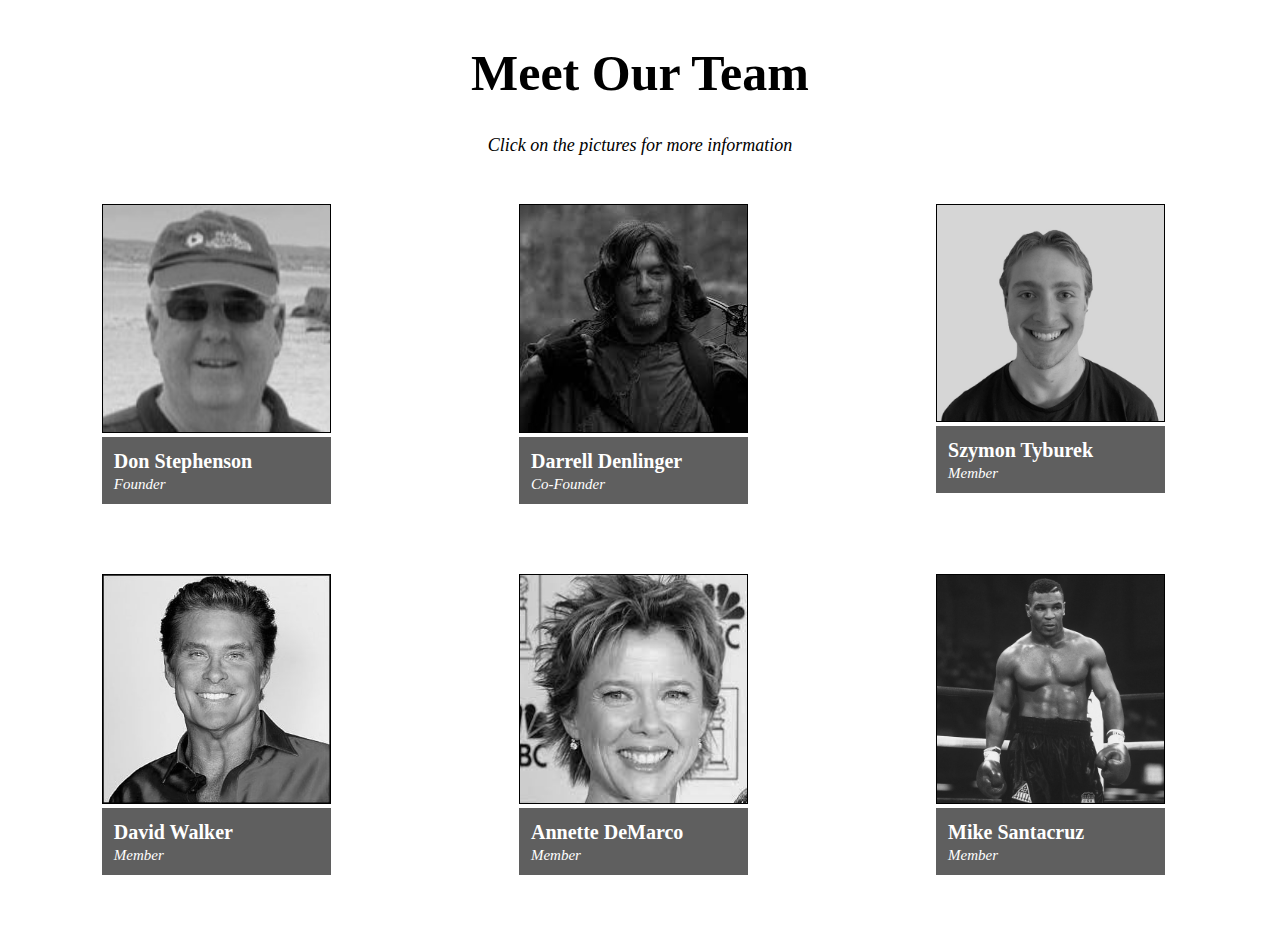
==== commit 9cae5091: "changed class modal img class name from 'img' to 'modal-img'" ====
--- a/index.html
+++ b/index.html
@@ -30,7 +30,7 @@
           <div class="title">Don Stephenson</div>
         </div>
         <div class="modal-body">
-          <div class="img">
+          <div class="modal-img">
             <img src="don_s.jfif" alt="">
           </div>
           <p>My information technology experience includes both management and technical delivery, encompassing every significant deployment environment: mainframes, mini's, client/server, mobile devices, embedded systems and cloud services. I am a solution architect, full stack developer and hardware/software integration engineer. My coding experience encompasses proficiency in over 20 languages with high skill in C, C++, SQL and JavaScript. The scope of my project experience includes business, science, factory automation, retail,gi healthcare, biomedical and entertainment domains.</p>
@@ -61,7 +61,7 @@
           <div class="title">Darrell Denlinger</div>
         </div>
         <div class="modal-body">
-          <div class="img">
+          <div class="modal-img">
             <img src="darrell_d.jpg" alt="">
           </div>
           <p>A veteran of the software industry, I have worked at the smallest startups and the largest corporations and everything in between. I love technology but I also love solving business problems. The most fun is in the application of the right tools to solve a busines-critical problem and having impact on the business.</p>
@@ -86,7 +86,7 @@
           <div class="title">Szymon Tyburek</div>
         </div>
         <div class="modal-body">
-          <div class="img">
+          <div class="modal-img">
             <img src="szymon_t.jpg" alt="">
           </div>
           <p>Hi! I’m Szymon, a recent graduate looking to step foot in the software industry. I graduated with a Certificate in Computer Programming and an Associate of General Studies from Yavapai Community College in March 2023.</p>
@@ -111,7 +111,7 @@
           <div class="title">David Walker</div>
         </div>
         <div class="modal-body">
-          <div class="img">
+          <div class="modal-img">
             <img src="david_w.jpg" alt="">
           </div>
           <p>David Walker is one of the original pioneers of the global coworking movement and has been a leader in the industry for 15 years. Two years before WeWork was founded, David co-founded and co-operated one of the first 50 coworking spaces in the world in 2008 in Austin. Today there are 26,000+ spaces globally.</p>
@@ -136,7 +136,7 @@
           <div class="title">Annette DeMarco</div>
         </div>
         <div class="modal-body">
-          <div class="img">
+          <div class="modal-img">
             <img src="annette_d.jpg" alt="">
           </div>
           <p>Lorem ipsum dolor sit amet, consectetur adipiscing elit, sed do eiusmod tempor incididunt ut labore et dolore magna aliqua. Ut enim ad minim veniam, quis nostrud exercitation ullamco laboris nisi ut aliquip ex ea commodo consequat. Duis aute irure dolor in reprehenderit in voluptate velit esse cillum dolore eu fugiat nulla pariatur. Excepteur sint occaecat cupidatat non proident, sunt in culpa qui officia deserunt mollit anim id est laborum.</p>
@@ -161,7 +161,7 @@
           <div class="title">Mike Santacruz</div>
         </div>
         <div class="modal-body">
-          <div class="img">
+          <div class="modal-img">
             <img src="mike_s.jpg" alt="">
           </div>
           <p>Lorem ipsum dolor sit amet, consectetur adipiscing elit, sed do eiusmod tempor incididunt ut labore et dolore magna aliqua. Ut enim ad minim veniam, quis nostrud exercitation ullamco laboris nisi ut aliquip ex ea commodo consequat. Duis aute irure dolor in reprehenderit in voluptate velit esse cillum dolore eu fugiat nulla pariatur. Excepteur sint occaecat cupidatat non proident, sunt in culpa qui officia deserunt mollit anim id est laborum.</p>
--- a/index.css
+++ b/index.css
@@ -74,7 +74,7 @@
   text-align: center;
   z-index: 1;
   position: relative;
-  padding-bottom: 18px;
+  padding-bottom: 10px;
 }
 
 .modal-header:before{
@@ -109,7 +109,7 @@
   line-height: 25px;
 }
 
-.modal-body .img{
+.modal-body .modal-img{
   text-align: center;
   padding-top: 20px;
 }
@@ -146,29 +146,30 @@
 
 @media (min-width: 768px){
   h1{
-    font-size: 40px;
+    font-size: 60px;
   }
 
   .header p{
-    font-size: 15px;
+    font-size: 18px;
   }
 
   .container{
-    width: 60%;
-    height: 60%;
+    width: 55%;
+    height: 55%;
   }
 
   .grid-container{
     display: grid;
     grid-template-columns: auto auto;
+    grid-row-gap: 50px;
   }
 
   .banner h3{
-    font-size: 25px;
+    font-size: 20px;
   }
 
   .banner p{
-    font-size: 20px;
+    font-size: 15px;
   }
 
   .modal{
@@ -177,11 +178,15 @@
     padding: 35px;
   }
 
-  .modal-header .close-button, .modal-header .title{
+  .modal-header .title{
     font-size: 45px;
   }
 
-  .img img{
+  .modal-header .close-button{
+    font-size: 70px;
+  }
+
+  .modal-img img{
     width: 40%;
     height: 40%;
   }
@@ -201,13 +206,9 @@
     font-size: 18px;
   }
 
-  .container{
-    width: 55%;
-    height: 55%;
-  }
-
   .grid-container{
     grid-template-columns: 33% 33% 33%;
+    grid-row-gap: 20px;
   }
 
   /*make picture bigger and give them color on hover*/
@@ -228,32 +229,12 @@
     transition: 1s ease;
   }
 
-  .img img{
-    width: 30%;
-    height: 30%;
-  }
-
-  .modal-header .title, .modal-header .close-button{
+  .modal-header .title{
+    font-size: 45px;
+  }
+
+  .modal-header .close-button{
     font-size: 60px;
-  }
-}
-
-@media (min-width: 1500px){
-  .container{
-    width: 50%;
-    height: 50%;
-  }
-
-  .grid-container{
-    grid-template-columns: 33% 33% 33%;
-  }
-
-  .banner h3{
-    font-size: 20px;
-  }
-
-  .banner p{
-    font-size: 15px;
   }
 
   .modal-header{
@@ -268,20 +249,103 @@
     width: 100%;
   }
 
-  .img img{
-    width: 110%;
-    height: 110%;
-  }
-
-  .img{
+  .modal-img img{
+    width: 100%;
+    height: 100%;
+    padding-top: 12px;
+    border: none;
+  }
+
+  .modal-img{
     float: left;
-    padding: 35px 40px 10px 0px;
-    width: 20%;
-    height: 20%;
+    padding: 0 20px;
+    width: 30%;
+    height: 30%;
   }
 
   .modal-body{
+    font-size: 20px;
+    line-height: 50px;
+    padding-top: -5px;
+  }
+
+  .modal{
+    width: 80%;
+  }
+}
+
+@media (min-width: 1500px){
+  .container{
+    width: 50%;
+    height: 50%;
+  }
+
+  .banner h3{
+    font-size: 20px;
+  }
+
+  .banner p{
+    font-size: 15px;
+  }
+
+}
+
+@media (min-width: 1920px){
+  .container{
+    width: 40%;
+    height: 40%;
+  }
+
+  .modal-header .close-button{
+    font-size: 100px;
+  }
+
+  .modal-header .title{
+    font-size: 60px;
+  }
+
+  .modal{
+    width: 60%;
+  }
+
+  .modal-img{
+    width: 30%;
+    height: 30%;
+  }
+
+  .modal-body{
+    font-size: 22px;
+  }
+
+  .grid-container{
+    grid-row-gap: 80px;
+  }
+}
+
+@media (min-width: 2560px) {
+  .header h1{
+    font-size: 60px;
+  }
+
+  .header p{
     font-size: 25px;
   }
 
-}
+  .banner{
+    height: 90px;
+    padding: 8px 12px;
+  }
+
+  .banner h3{
+    font-size: 25px;
+  }
+
+  .banner p{
+    font-size: 20px;
+  }
+
+  .modal-img{
+    width: 25%;
+    height: 25%;
+  }
+}
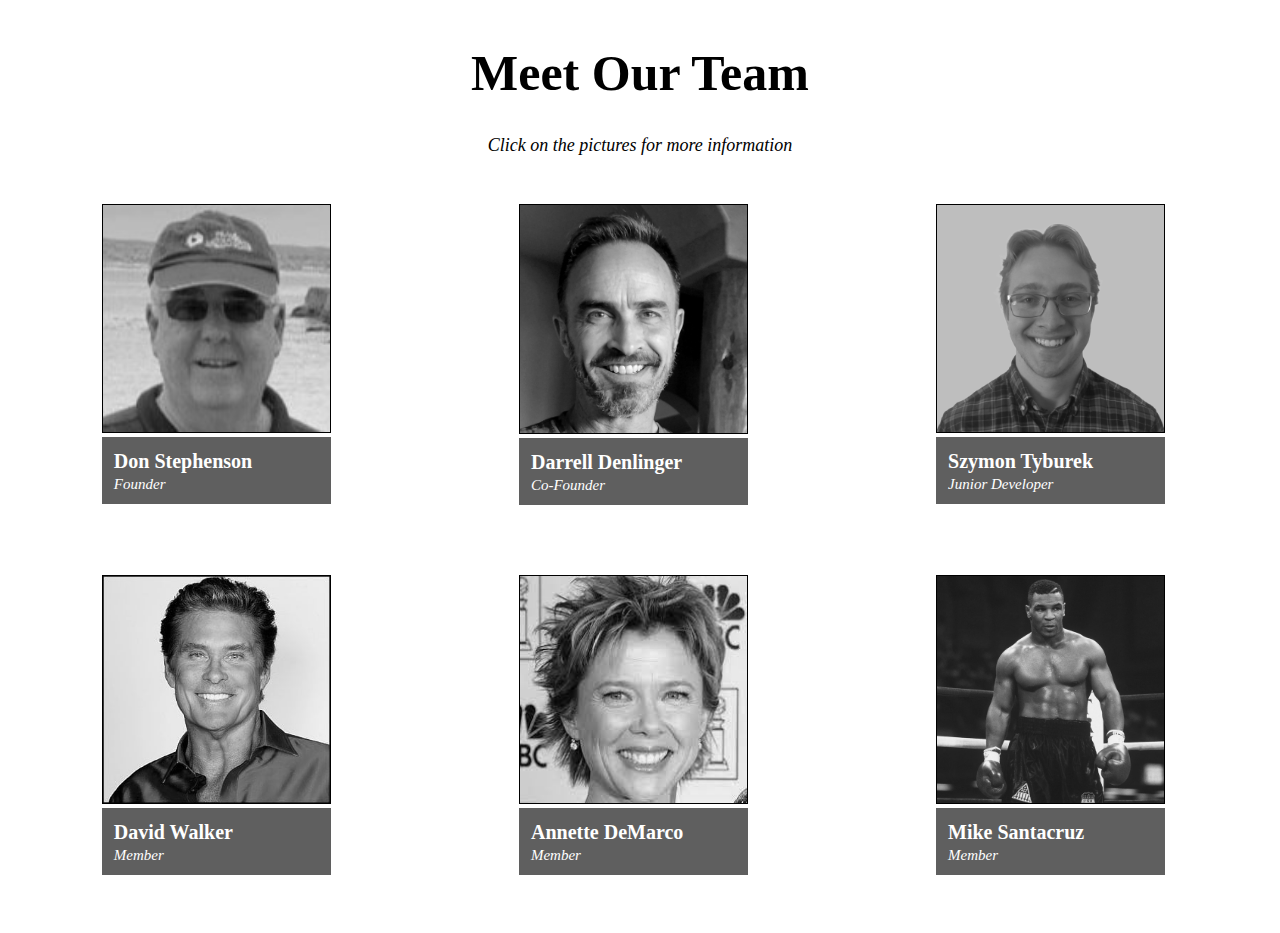
==== commit 240ea725: "gave szymon a new title" ====
--- a/index.html
+++ b/index.html
@@ -5,8 +5,8 @@
   <meta name="viewport" content="width=device-width, initial-scale=1.0">
   <meta http-equiv="X-UA-Compatible" content="ie=edge">
   <title>Modal</title>
-  <link href="index.css" rel="stylesheet">
-  <script defer src="index.js"></script>
+  <link href="styles.css" rel="stylesheet">
+  <script defer src="script.js"></script>
 </head>
 <body>
 
@@ -77,7 +77,7 @@
         <img data-modal-target="#szymon_t" src="szymon_t.jpg" alt="">
         <div class="banner">
           <h3>Szymon Tyburek</h3>
-          <p>Member</p>
+          <p>Junior Developer</p>
         </div>
       </div>
       <div class="modal" id="szymon_t">
--- a/styles.css
+++ b/styles.css
@@ -0,0 +1,363 @@
+h1{
+  font-size: 30px;
+  padding-top: 10px;
+  text-align: center;
+}
+
+.header p{
+  font-size: 12px;
+  font-style: italic;
+  text-align: center;
+  padding-bottom: 30px;
+}
+
+*, *::after, *::before {
+  box-sizing: border-box;
+}
+
+.container img{
+  width: 100%;
+  height: auto;
+  -webkit-filter: grayscale(100%); /* Safari 6.0 - 9.0 */
+  filter: grayscale(100%);
+}
+
+  img{
+    border: 1px solid black;
+  }
+
+.container {
+  width: 50%;
+  height: 50%;
+  text-align: center;
+  margin-left: auto;
+  margin-right: auto;
+  margin-bottom: 50px;
+}
+
+.banner {
+  width: 100%;
+  height: auto;
+  text-align: left;
+  line-height: 3px;
+  padding: 3px 12px;
+  color: white;
+  background-color: #5f5f5f;
+}
+
+.banner p {
+  font-style: italic;
+}
+
+.modal {
+  position: fixed;
+  top: 50%;
+  left: 50%;
+  transform: translate(-50%, -50%) scale(0);
+  transition: 200ms ease-in-out;
+  border: 1px solid black;
+  border-radius: 10px;
+  z-index: 10;
+  background-color: white;
+  width: 100%;
+  overflow: auto;
+}
+
+.modal.active {
+  transform: translate(-50%, -50%) scale(1);
+  max-height: 100%;
+  overflow-y: auto;
+}
+
+.modal-header {
+  padding: 10px 15px;
+  text-align: center;
+  z-index: 1;
+  position: relative;
+  padding-bottom: 10px;
+}
+
+.modal-header:before{
+  content : "";
+  position: absolute;
+  left: 5%;
+  bottom: 0;
+  height: 1px;
+  width: 90%;
+  border-bottom: 2px solid black;
+  margin-left: auto;
+  margin-right: auto;
+}
+
+.modal-header .title {
+  content: "";
+  font-size: 30px;
+  font-weight: bold;
+}
+
+.modal-header .close-button {
+  cursor: pointer;
+  border: none;
+  outline: none;
+  background: none;
+  font-size: 65px;
+  font-weight: bold;
+}
+
+.modal-body {
+  padding: 10px 20px;
+  line-height: 25px;
+}
+
+.modal-body .modal-img{
+  text-align: center;
+  padding-top: 20px;
+}
+
+img{
+  width: 50%;
+  height: 50%;
+}
+
+#overlay {
+  position: fixed;
+  opacity: 0;
+  transition: 200ms ease-in-out;
+  top: 0;
+  left: 0;
+  right: 0;
+  bottom: 0;
+  background-color: rgba(0, 0, 0, .5);
+  pointer-events: none;
+}
+
+#overlay.active {
+  opacity: 1;
+  pointer-events: all;
+}
+
+@media (min-width: 500px){
+  h1{
+    font-size: 40px;
+  }
+
+  .container{
+    width: 40%;
+    height: 40%;
+  }
+
+  .modal-img img{
+    width: 30%;
+    height: 30%;
+  }
+
+  .modal-body{
+    line-height: 35px;
+  }
+}
+
+@media (min-width: 768px){
+  h1{
+    font-size: 60px;
+  }
+
+  .header p{
+    font-size: 18px;
+  }
+
+  .container{
+    width: 55%;
+    height: 55%;
+  }
+
+  .grid-container{
+    display: grid;
+    grid-template-columns: auto auto;
+    grid-row-gap: 50px;
+  }
+
+  .banner h3{
+    font-size: 20px;
+  }
+
+  .banner p{
+    font-size: 15px;
+  }
+
+  .modal{
+    width: 75%;
+    height: auto;
+    padding: 35px;
+  }
+
+  .modal-header .title{
+    font-size: 45px;
+  }
+
+  .modal-header .close-button{
+    font-size: 70px;
+  }
+
+  .modal-img img{
+    width: 40%;
+    height: 40%;
+  }
+
+  .modal-body{
+    font-size: 20px;
+    line-height: 40px;
+  }
+}
+
+@media (min-width: 1200px){
+  .header h1{
+    font-size: 50px;
+  }
+
+  .header p{
+    font-size: 18px;
+  }
+
+  .grid-container{
+    grid-template-columns: 33% 33% 33%;
+    grid-row-gap: 20px;
+  }
+
+  /*make picture bigger and give them color on hover*/
+  .container img{
+    transition: 1s ease;
+  }
+
+  .container img:hover{
+    border: 1px solid black;
+
+    filter: grayscale(0%);
+    filter: gray;
+    -webkit-filter: grayscale(0%);
+    filter: none;
+    transition: 1s ease;
+
+    border-radius:50%;
+    transition: 1s ease;
+  }
+
+  .modal-header .title{
+    font-size: 45px;
+  }
+
+  .modal-header .close-button{
+    font-size: 60px;
+  }
+
+  .modal-header{
+    display: flex;
+    justify-content: space-between;
+    align-items: center;
+    flex-direction: row-reverse;
+  }
+
+  .modal-header:before{
+    left: 0;
+    width: 100%;
+  }
+
+  .modal-img img{
+    width: 100%;
+    height: 100%;
+    padding-top: 12px;
+    border: none;
+  }
+
+  .modal-img{
+    float: left;
+    padding: 0 20px;
+    width: 30%;
+    height: 30%;
+  }
+
+  .modal-body{
+    font-size: 20px;
+    line-height: 50px;
+    padding-top: -5px;
+  }
+
+  .modal{
+    width: 80%;
+  }
+}
+
+@media (min-width: 1500px){
+  .container{
+    width: 50%;
+    height: 50%;
+  }
+
+  .banner h3{
+    font-size: 20px;
+  }
+
+  .banner p{
+    font-size: 15px;
+  }
+
+}
+
+@media (min-width: 1920px){
+  .container{
+    width: 40%;
+    height: 40%;
+  }
+
+  .modal-header .close-button{
+    font-size: 100px;
+  }
+
+  .modal-header .title{
+    font-size: 60px;
+  }
+
+  .modal{
+    width: 60%;
+  }
+
+  .modal-img{
+    width: 30%;
+    height: 30%;
+  }
+
+  .modal-body{
+    font-size: 22px;
+  }
+
+  .grid-container{
+    grid-row-gap: 80px;
+  }
+}
+
+@media (min-width: 2560px) {
+  .header h1{
+    font-size: 60px;
+  }
+
+  .header p{
+    font-size: 25px;
+  }
+
+  .banner{
+    height: 90px;
+    padding: 8px 12px;
+  }
+
+  .banner h3{
+    font-size: 25px;
+  }
+
+  .banner p{
+    font-size: 20px;
+  }
+
+  .modal-img{
+    width: 25%;
+    height: 25%;
+  }
+}
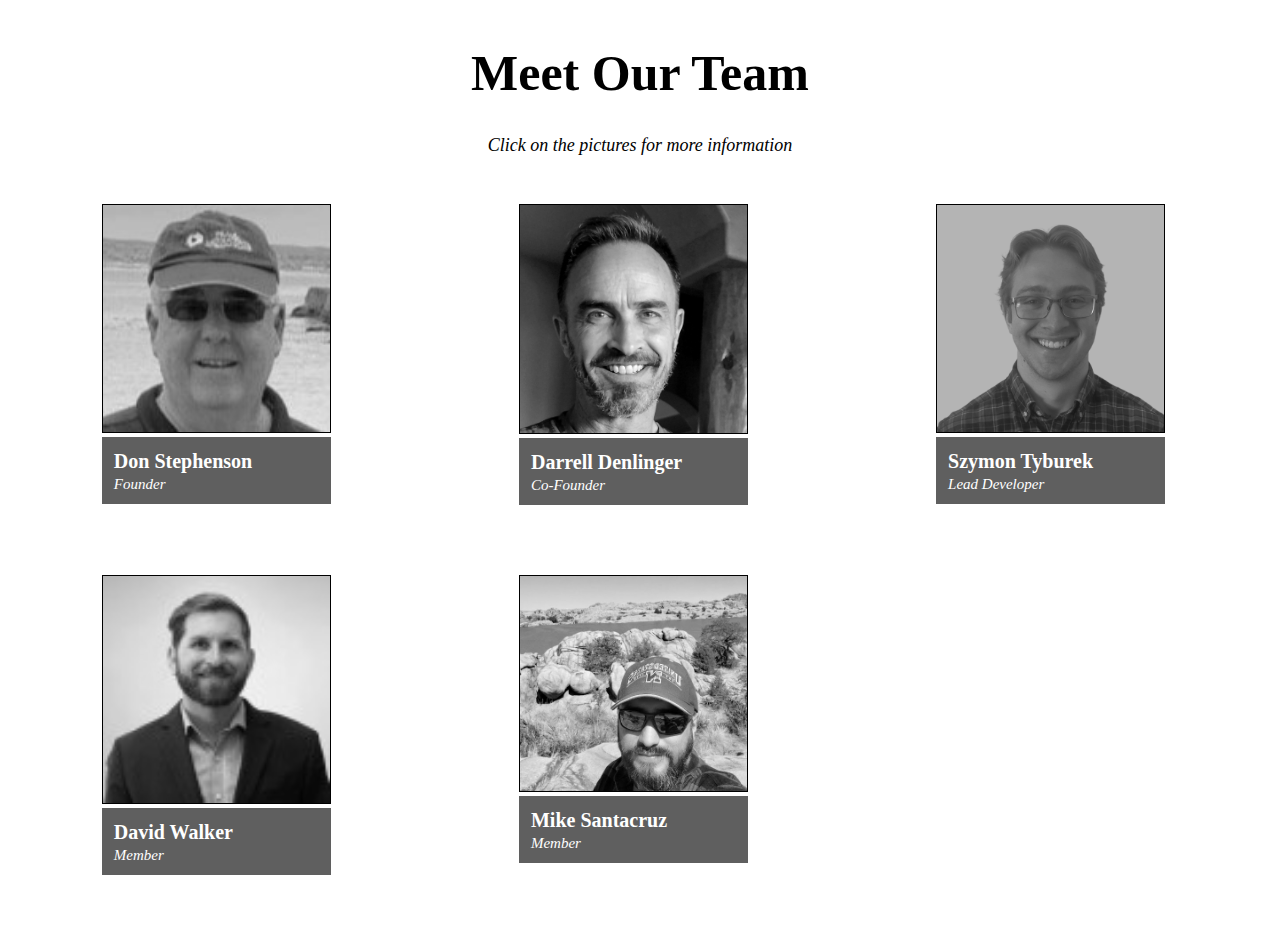
==== commit b8e50d8d: "updating pictures and information of multiple members" ====
--- a/index.html
+++ b/index.html
@@ -77,7 +77,7 @@
         <img data-modal-target="#szymon_t" src="szymon_t.jpg" alt="">
         <div class="banner">
           <h3>Szymon Tyburek</h3>
-          <p>Junior Developer</p>
+          <p>Lead Developer</p>
         </div>
       </div>
       <div class="modal" id="szymon_t">
@@ -99,7 +99,7 @@
 
     <section>
       <div class="container">
-        <img data-modal-target="#david_w" src="david_w.jpg" alt="">
+        <img data-modal-target="#david_w" src="david_w.jpeg" alt="">
         <div class="banner">
           <h3>David Walker</h3>
           <p>Member</p>
@@ -112,36 +112,11 @@
         </div>
         <div class="modal-body">
           <div class="modal-img">
-            <img src="david_w.jpg" alt="">
+            <img src="david_w.jpeg" alt="">
           </div>
           <p>David Walker is one of the original pioneers of the global coworking movement and has been a leader in the industry for 15 years. Two years before WeWork was founded, David co-founded and co-operated one of the first 50 coworking spaces in the world in 2008 in Austin. Today there are 26,000+ spaces globally.</p>
           <p>Currently, David holds multiple roles: Founding Partner of OpenWork Agency, a future of work consultancy for hybrid organizations; Chief Collaboration Officer at CoworkingConsulting.com, a coworking consultancy helping entrepreneurs & real estate developers build coworking spaces; Board Member/Co-Founder of xCommunity.org, a hub for AI enthusiasts; and, most recently, Director of Coworking for Solospace.org, a metaverse platform. For more information on the various projects/initiatives he is involved in, visit <a href="https://davidhwalker.com/" target="newWindow">davidhwalker.com.</a></p>
           <p>Born and raised in the Lonestar State and a graduate of The University of Texas at Austin, Walker has spent most of his life there, but has also lived throughout Mexico, and is now settled in Prescott, Arizona with his wife and two sons.  His personal mission is to help evolve outdated models of work into dynamic ecosystems of collaboration. </p>
-        </div>
-      </div>
-      <div id="overlay"></div>
-    </section>
-
-    <section>
-      <div class="container">
-        <img data-modal-target="#annette_d" src="annette_d.jpg" alt="">
-        <div class="banner">
-          <h3>Annette DeMarco</h3>
-          <p>Member</p>
-        </div>
-      </div>
-      <div class="modal" id="annette_d">
-        <div class="modal-header">
-          <button data-close-button type="button" class="close-button" name="button">&times;</button>
-          <div class="title">Annette DeMarco</div>
-        </div>
-        <div class="modal-body">
-          <div class="modal-img">
-            <img src="annette_d.jpg" alt="">
-          </div>
-          <p>Lorem ipsum dolor sit amet, consectetur adipiscing elit, sed do eiusmod tempor incididunt ut labore et dolore magna aliqua. Ut enim ad minim veniam, quis nostrud exercitation ullamco laboris nisi ut aliquip ex ea commodo consequat. Duis aute irure dolor in reprehenderit in voluptate velit esse cillum dolore eu fugiat nulla pariatur. Excepteur sint occaecat cupidatat non proident, sunt in culpa qui officia deserunt mollit anim id est laborum.</p>
-          <p>Lorem ipsum dolor sit amet, consectetur adipiscing elit, sed do eiusmod tempor incididunt ut labore et dolore magna aliqua. Ut enim ad minim veniam, quis nostrud exercitation ullamco laboris nisi ut aliquip ex ea commodo consequat. Duis aute irure dolor in reprehenderit in voluptate velit esse cillum dolore eu fugiat nulla pariatur. Excepteur sint occaecat cupidatat non proident, sunt in culpa qui officia deserunt mollit anim id est laborum.</p>
-          <p>Lorem ipsum dolor sit amet, consectetur adipiscing elit, sed do eiusmod tempor incididunt ut labore et dolore magna aliqua. Ut enim ad minim veniam, quis nostrud exercitation ullamco laboris nisi ut aliquip ex ea commodo consequat. Duis aute irure dolor in reprehenderit in voluptate velit esse cillum dolore eu fugiat nulla pariatur. Excepteur sint occaecat cupidatat non proident, sunt in culpa qui officia deserunt mollit anim id est laborum.</p>
         </div>
       </div>
       <div id="overlay"></div>
@@ -164,9 +139,8 @@
           <div class="modal-img">
             <img src="mike_s.jpg" alt="">
           </div>
-          <p>Lorem ipsum dolor sit amet, consectetur adipiscing elit, sed do eiusmod tempor incididunt ut labore et dolore magna aliqua. Ut enim ad minim veniam, quis nostrud exercitation ullamco laboris nisi ut aliquip ex ea commodo consequat. Duis aute irure dolor in reprehenderit in voluptate velit esse cillum dolore eu fugiat nulla pariatur. Excepteur sint occaecat cupidatat non proident, sunt in culpa qui officia deserunt mollit anim id est laborum.</p>
-          <p>Lorem ipsum dolor sit amet, consectetur adipiscing elit, sed do eiusmod tempor incididunt ut labore et dolore magna aliqua. Ut enim ad minim veniam, quis nostrud exercitation ullamco laboris nisi ut aliquip ex ea commodo consequat. Duis aute irure dolor in reprehenderit in voluptate velit esse cillum dolore eu fugiat nulla pariatur. Excepteur sint occaecat cupidatat non proident, sunt in culpa qui officia deserunt mollit anim id est laborum.</p>
-          <p>Lorem ipsum dolor sit amet, consectetur adipiscing elit, sed do eiusmod tempor incididunt ut labore et dolore magna aliqua. Ut enim ad minim veniam, quis nostrud exercitation ullamco laboris nisi ut aliquip ex ea commodo consequat. Duis aute irure dolor in reprehenderit in voluptate velit esse cillum dolore eu fugiat nulla pariatur. Excepteur sint occaecat cupidatat non proident, sunt in culpa qui officia deserunt mollit anim id est laborum.</p>
+          <p>Knowledgeable professional with a dynamic 27 year career in US Naval Aviation Maintenance.  Now enthusiastically moving into software development, as a Full Stack web developer utilizing Javascript, Ruby, Elixir, HTML, and CSS within the Ruby on Rails, Phoenix and React Frameworks.  Interlacing analytical and technical skills with new creative design and development abilities. </p>
+          <p>Highly organized and independent; able to effectively coordinate BBQ tasks to accomplish great weekend dinners over the fire with a timeliness and creativity for family and friends to enjoy.  Always maintaining cultural sensitivity, rapport with fellow members of our group, and very enthusiastic to continue learning and exploring new ideas, places and BBQ.</p>
         </div>
       </div>
       <div id="overlay"></div>
